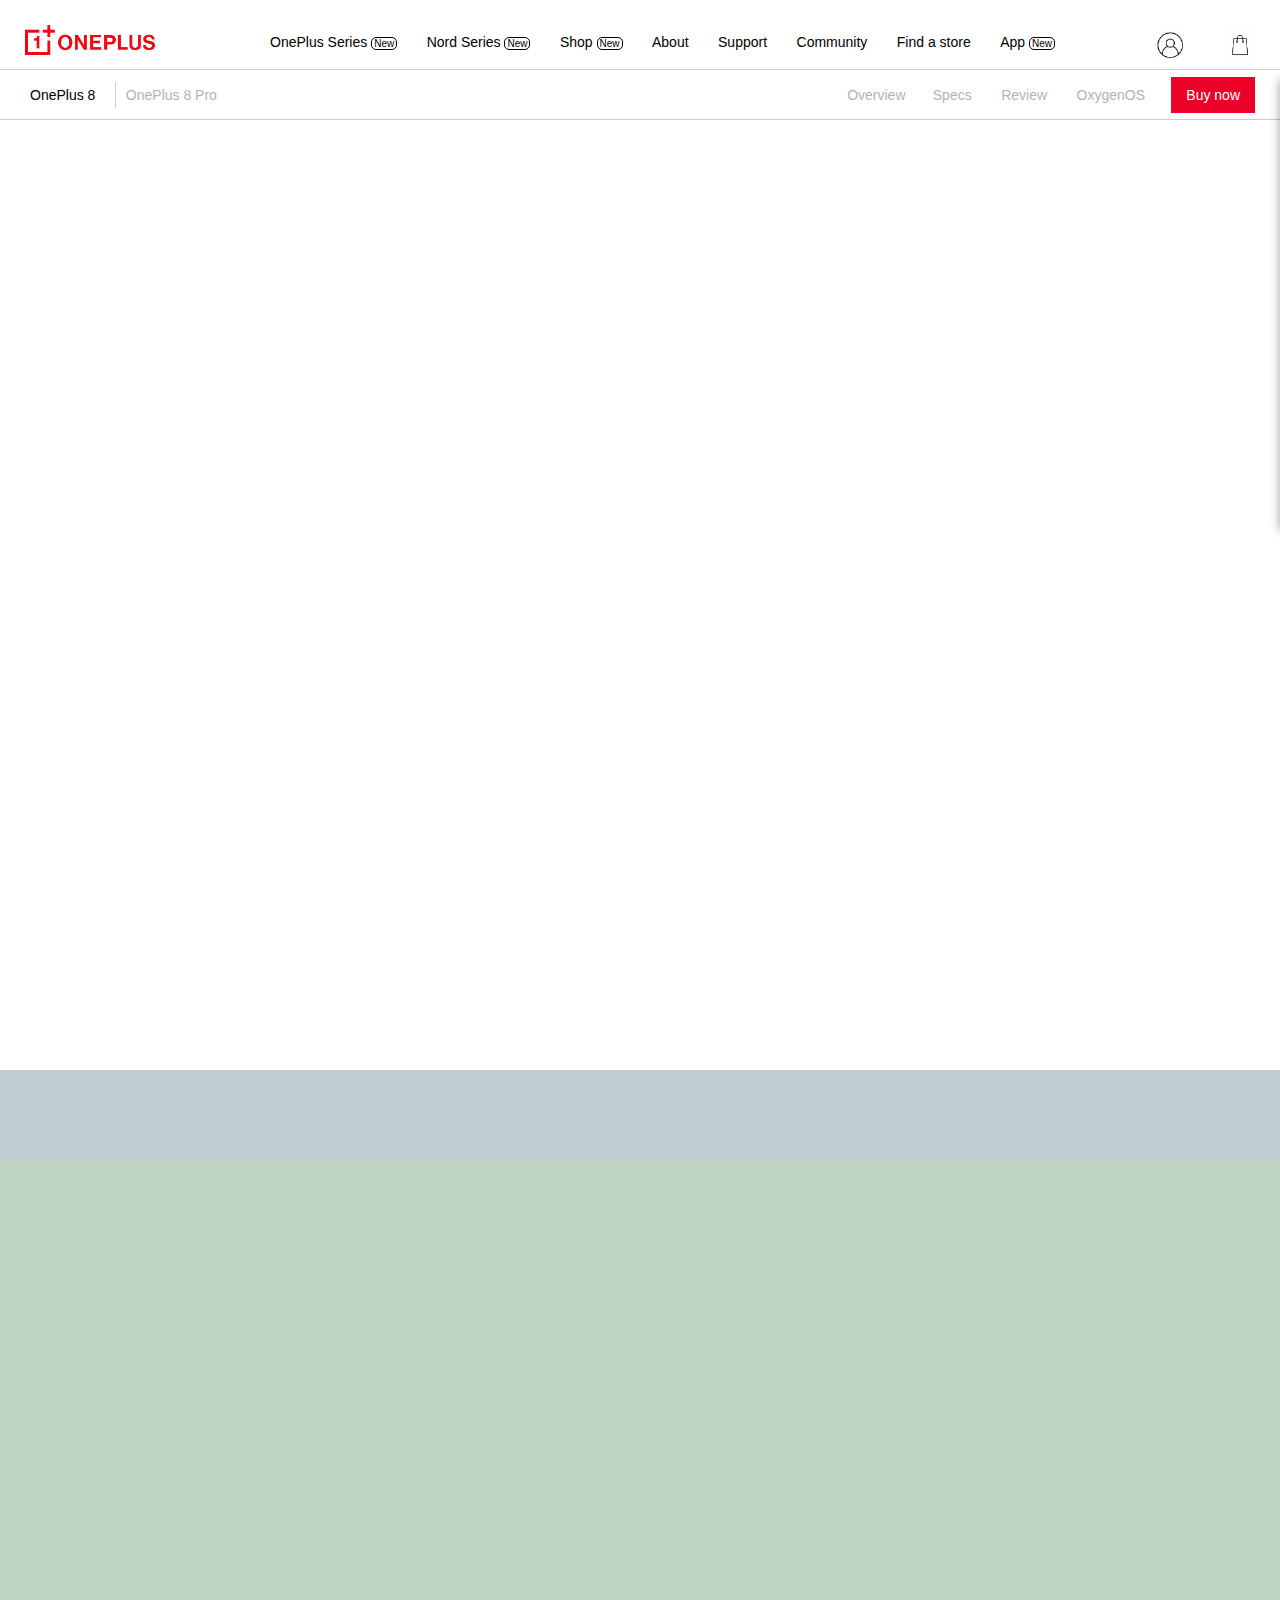
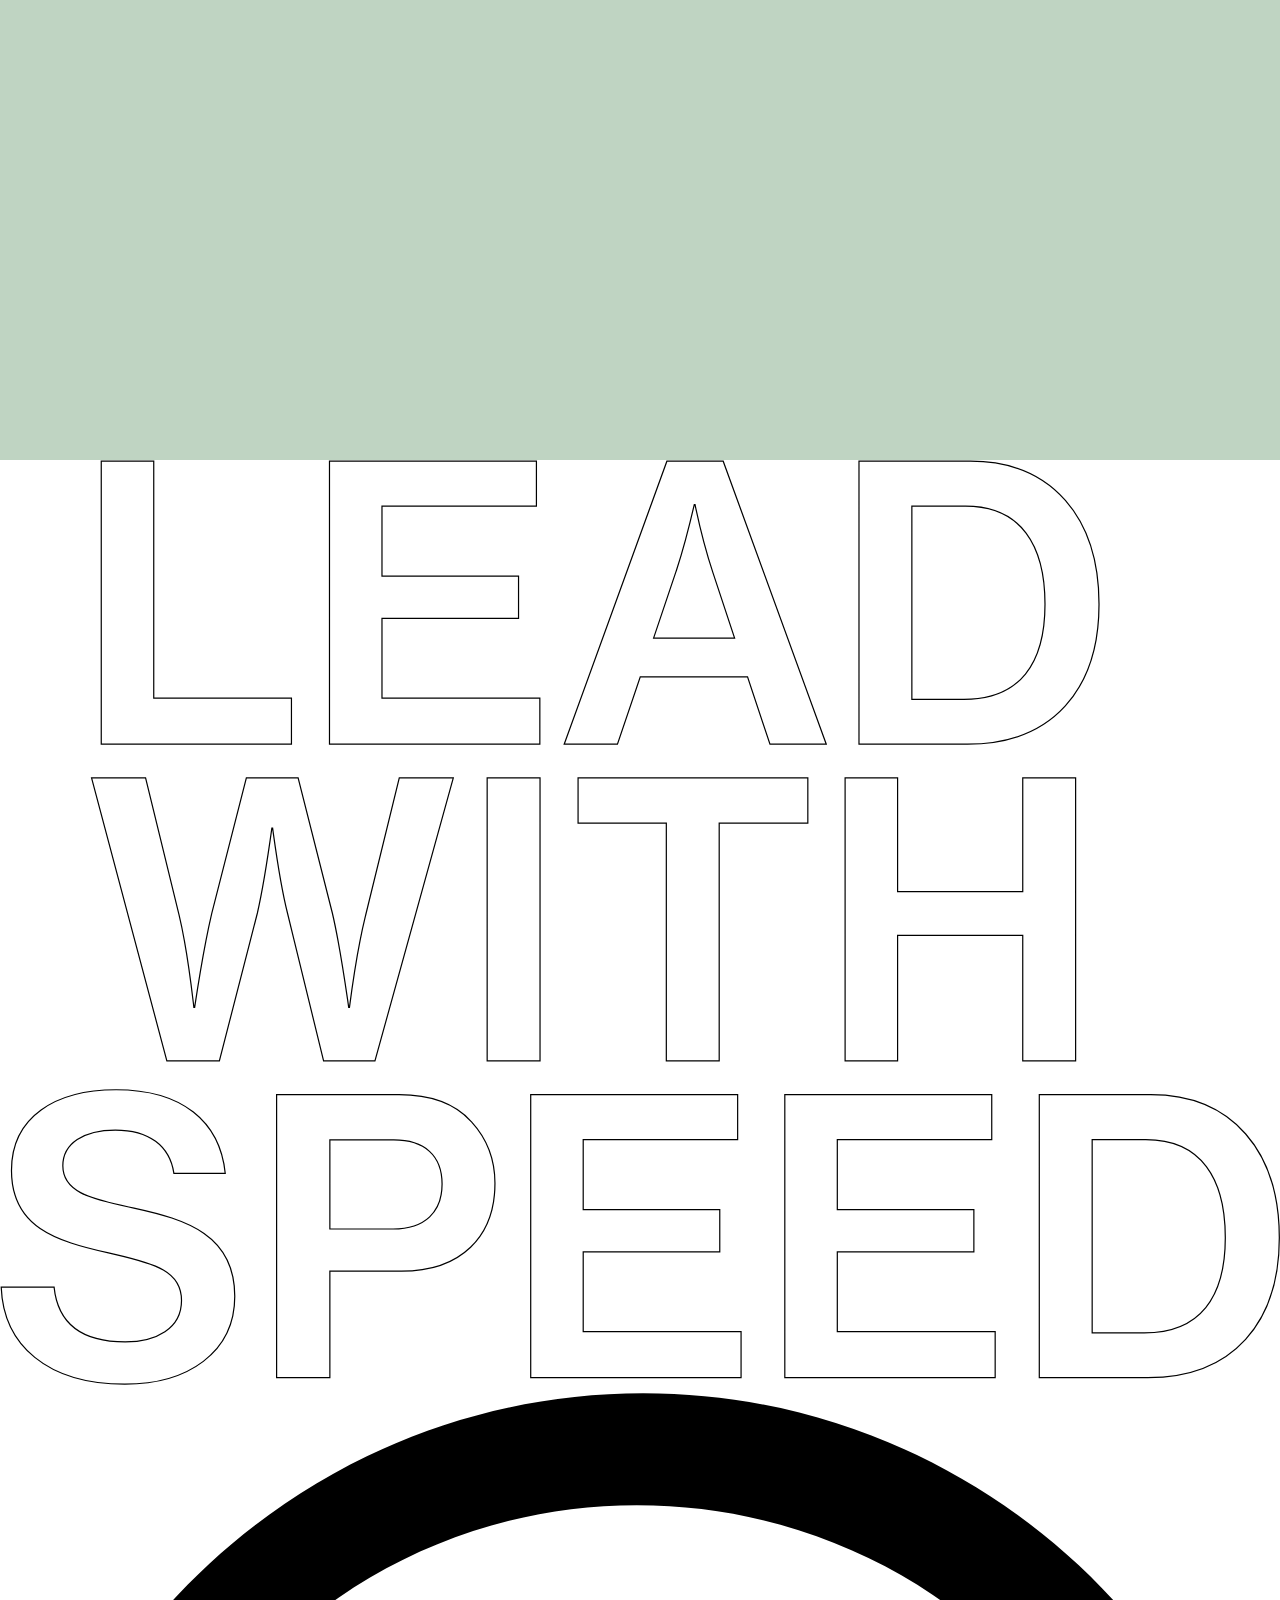
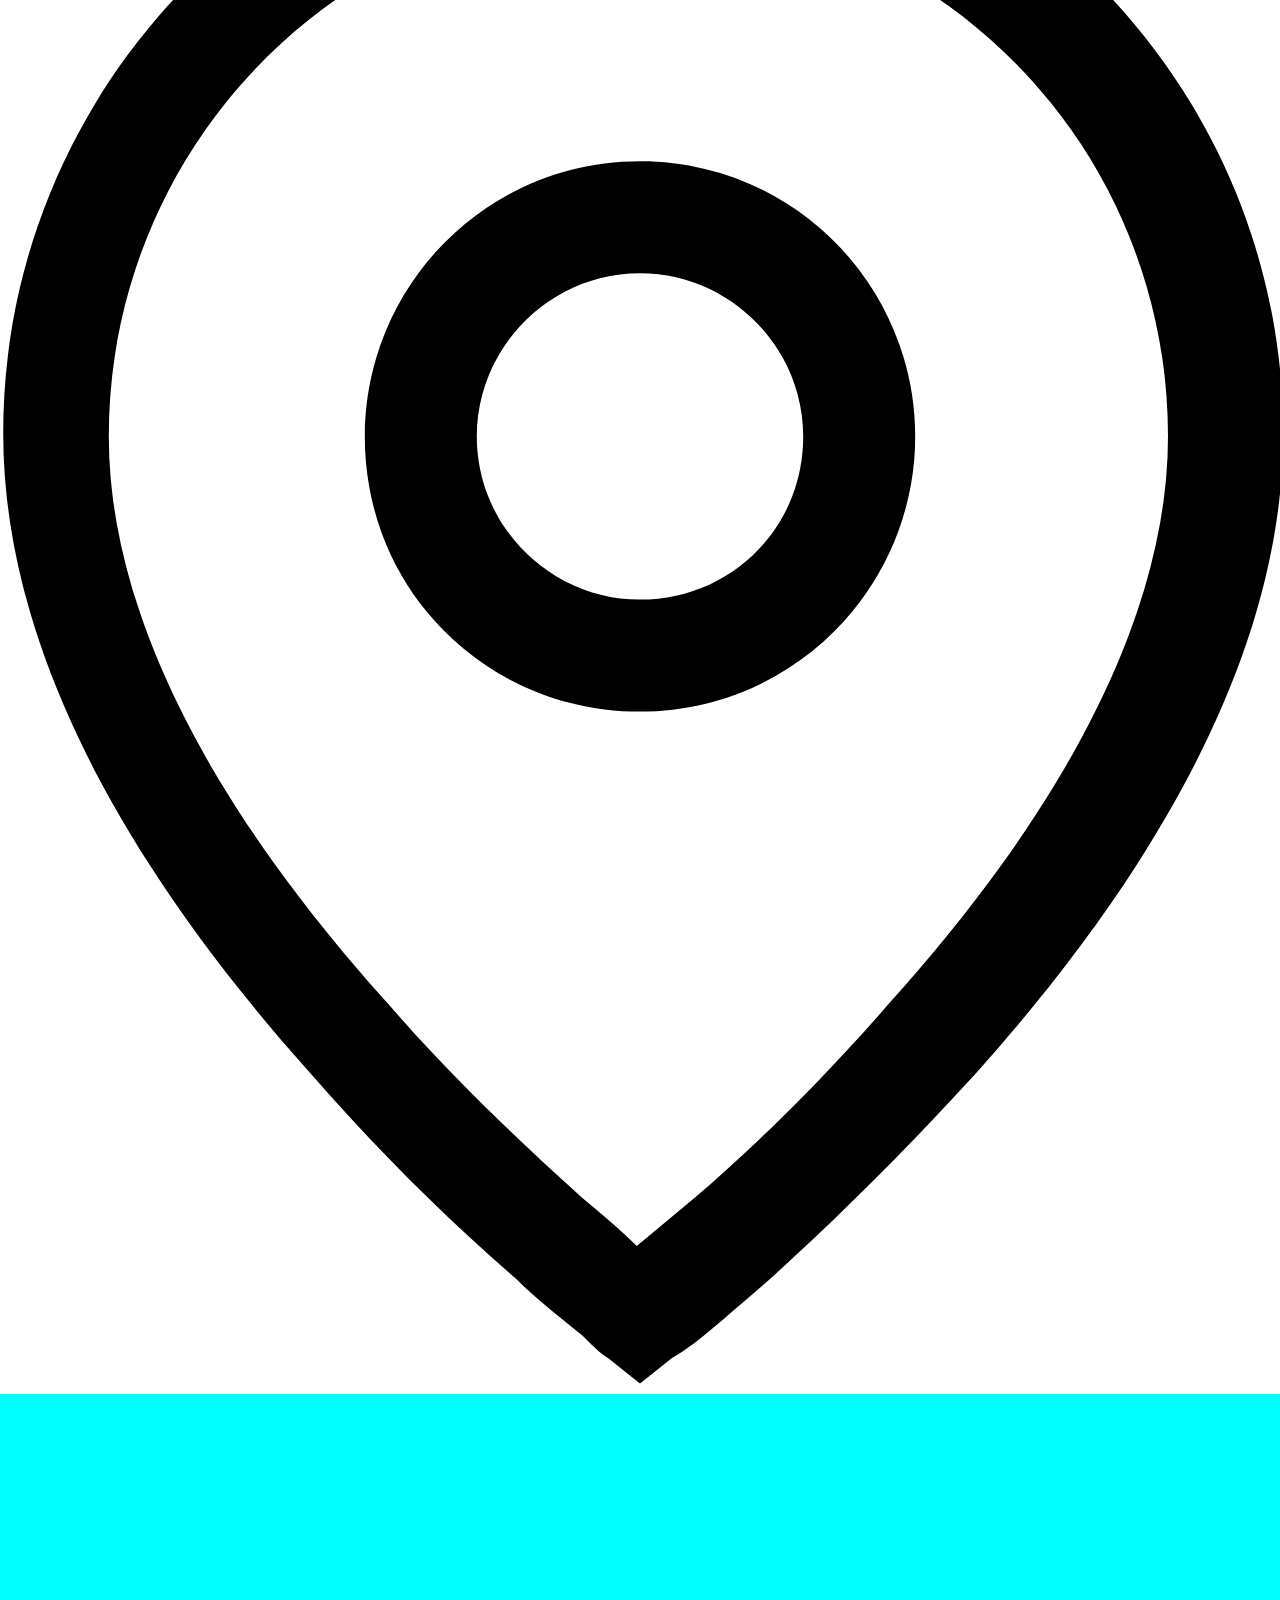
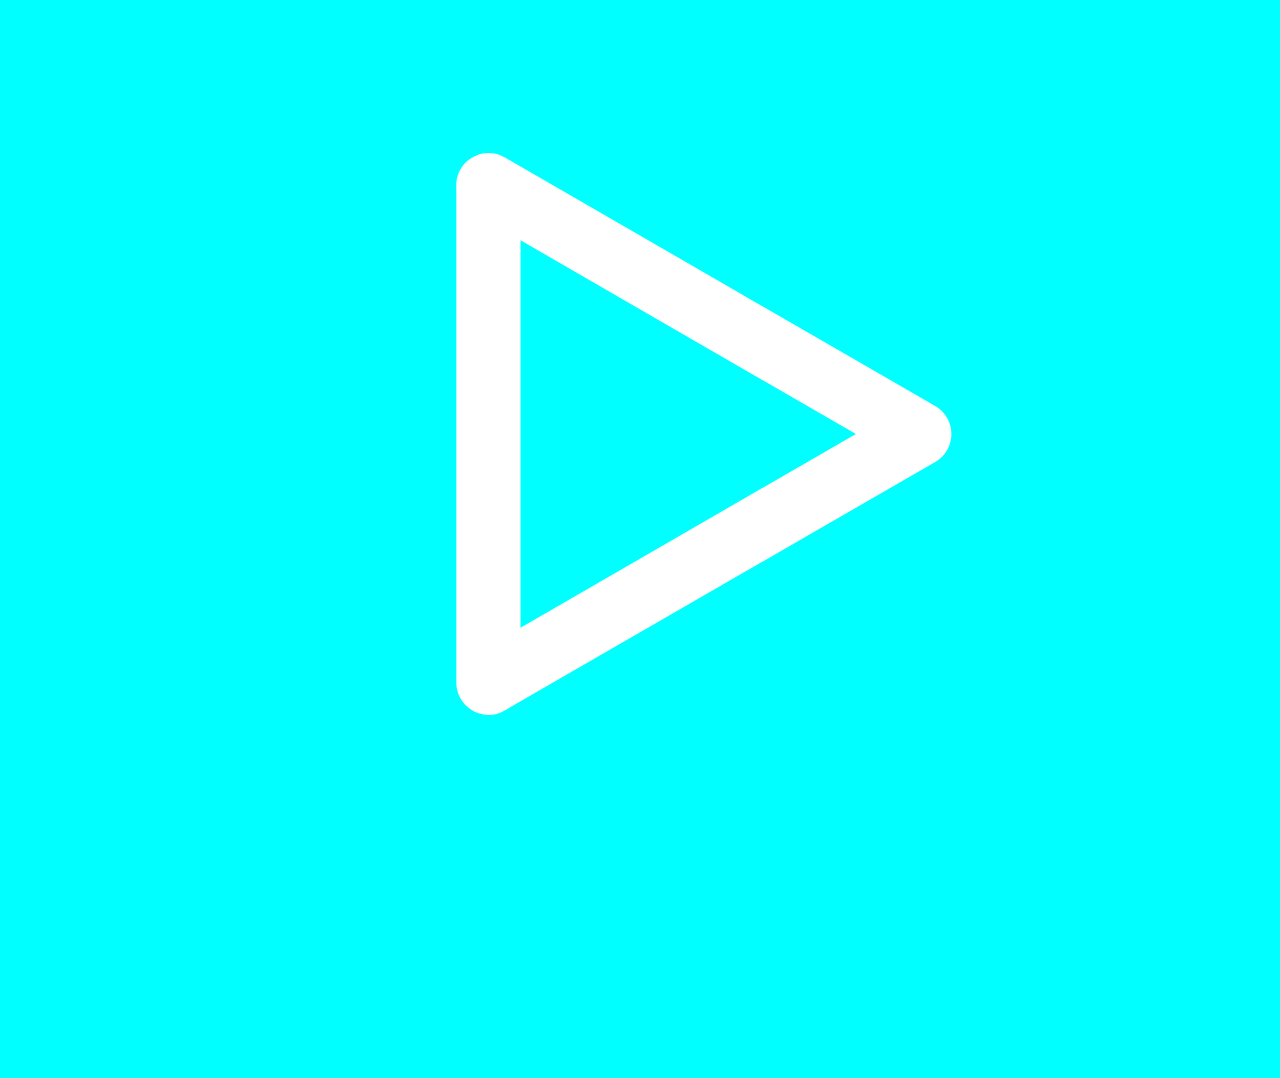
==== index.html @ 80dc0138 "Finished Navigation One" ====
<!DOCTYPE html>
<html lang="en">
<head>
    <meta charset="UTF-8">
    <meta http-equiv="X-UA-Compatible" content="IE=edge">
    <meta name="viewport" content="width=device-width, initial-scale=1.0">
    <link rel="stylesheet" href="./style.css"/>
    <title>Animate Landing Page</title>
</head>
<body onload="handleOnLoad()">
    <div class="wrapper">
        <!--Start navigation one-->
        <nav class="nav-one">
            <div class="nav-one_wrapper">
                <div class = "nav-one_hamburger" onclick="openResponsiveMenu()"> 
                    <img class = "nav-one_img--hamburger" src="./images/hamburger.png"/>
                </div>
                <a class="nav-one_logo">
                    <img class="nav-one_img--logo" src="./images/logo.png"/>
                </a>
                <div class="nav-one_menu">
                    <p class="nav-one_close--responsive" onclick="closeResponsiveMenu()">X</p>
                    <ul>                        
                        <li>
                            <a class="nav-one_a" href="#" 
                            onmouseover="showMenu(navOneMenuOneSeries, '0px')" 
                            onmouseout="hideMenu(navOneMenuOneSeries, '-100%')">
                                OnePlus Series <span class="nav-one_span"> New </span>
                            </a>
                        </li>
                        <li>
                            <a class="nav-one_a" href="#" 
                            onmouseover="showMenu(navOneMenuNordSeries, '0px')" 
                            onmouseout="hideMenu(navOneMenuNordSeries, '-100%')">
                                Nord Series <span class="nav-one_span">New</span>
                            </a>
                        </li>
                        <li>
                            <a class="nav-one_a" href="#" 
                            onmouseover="showMenu(navOneMenuShop, '0px')" 
                            onmouseout="hideMenu(navOneMenuShop, '-100%')">
                                Shop <span class="nav-one_span"> New</span>
                            </a>
                        </li>                
                        <li><a class="nav-one_a" href="#">About</a></li>
                        <li><a class="nav-one_a" href="#">Support</a></li>
                        <li><a class="nav-one_a" href="#">Community</a></li>                
                        <li><a class="nav-one_a" href="#">Find a store</a></li>
                        <li><a class="nav-one_a" href="#">App <span class="nav-one_span"> New</span></a></li>                
                    </ul>
                    <div class="nav-one_avatar--responsive">
                        <img src="./images/avatar.jpg" alt="" class="nav-one_img--avatar-responsive">
                        <div class="">
                            <a class="nav-one_a nav-one_a--avatar-sign">SignIn</a>
                            <a class="nav-one_a nav-one_a--avatar-sign nav-one_a--avatar-sign-right">SignUp</a>
                        </div>
                    </div>
                </div>
                    <div class="nav-one_images">
                        <a href="#" class= "nav-one_img" 
                        onmouseover="showMenu(navOneMenuAvatar, '0px')" 
                        onmouseout="hideMenu(navOneMenuAvatar, '-350px')"
                        >
                            <img class="nav-one_img--avatar" src="images/avatar.jpg"/>
                        </a>
                        <a href="#" class= "nav-one_img nav-one_bag--pc" 
                        onmouseover="showMenu(navOneMenuBag, '0px')" 
                        onmouseout="hideMenu(navOneMenuBag, '-450px')">
                            <img class="nav-one_img--bag" src="images/bag.png"/>
                        </a>
                        <div class="nav-one_img nav-one_bag--mo" onclick="showMenu(navOneMenuBag, '0px')">
                            <img class="nav-one_img--bag" src="images/bag.png"/>
                        </div>
                    </div>
            </div>
                <!--Start OnePlusSeries Menu-->
            <div class="nav-one_menu--layer nav-one_menu--one-series "
            onmouseover="showMenu(navOneMenuOneSeries, '0px')" 
            onmouseout="hideMenu(navOneMenuOneSeries, '-100%')"
            >
                <div class="nav-one_close--menu"><h1>__</h1></div>
                <div class="nav-one_menu--flex ">                    
                    <div class="nav-one_item--menu">
                        <img src="./images/shop/green.jpg" alt="" class="nav-one_img--menu"/>
                        <p>OnePlus 9 Pro</p>
                    </div>
                    <div class="nav-one_item--menu">
                        <img src="./images/shop/light-blue1.jpg" alt="" class="nav-one_img--menu"/>
                        <p>OnePlus 9</p>
                    </div>
                    <div class="nav-one_item--menu">
                        <img src="./images/shop/orange.jpg" alt="" class="nav-one_img--menu"/>
                        <p>OnePlus 8T</p>
                    </div>
                    <div class="nav-one_item--menu">
                        <img src="./images/shop/green.jpg" alt="" class="nav-one_img--menu"/>
                        <p>OnePlus 8 Pro</p>
                    </div>
                    <div class="nav-one_item--menu">
                        <img src="./images/shop/light-blue1.jpg" alt="" class="nav-one_img--menu"/>
                        <p>OnePlus 8</p>
                    </div>
                    <div class="nav-one_item--menu">
                        <img src="./images/shop/orange.jpg" alt="" class="nav-one_img--menu"/>
                        <p>OnePlus 7T</p>
                    </div>
                </div>                                  
            </div>
                <!--End OnePlusSeries Menu-->
                <!--Start NordSeries Menu-->
            <div class="nav-one_menu--layer nav-one_menu--nord-series"
            onmouseover="showMenu(navOneMenuNordSeries, '0px')" 
            onmouseout="hideMenu(navOneMenuNordSeries, '-100%')"
            >
                <div class="nav-one_menu--flex nav-one_menu--flex-center">
                    <div class="nav-one_item--menu">
                        <img src="./images/shop/green.jpg" alt="" class="nav-one_img--menu"/>
                        <p>N10GT</p>
                    </div>
                    <div class="nav-one_item--menu">
                        <img src="./images/shop/orange.jpg" alt="" class="nav-one_img--menu"/>
                        <p>N 100</p>
                    </div>
                </div>
            </div>
            <!--End NordSeries menu-->
            <!--Start Shop Menu-->
            <div class="nav-one_menu--layer nav-one_menu--shop"
                onmouseover="showMenu(navOneMenuShop, '0px')" 
                onmouseout="hideMenu(navOneMenuShop, '-100%')"
            >
                <div class="nav-one_menu--flex ">
                    <div class="nav-one_item--menu">
                        <img src="./images/shop/green.jpg" alt="" class="nav-one_img--menu"/>
                        <p>Phone</p>
                    </div>
                    <div class="nav-one_item--menu">
                        <img src="./images/shop/cases.jpg" alt="" class="nav-one_img--menu"/>
                        <p>Cases and protection</p>
                    </div>
                    <div class="nav-one_item--menu">
                        <img src="./images/shop/powers.jpg" alt="" class="nav-one_img--menu"/>
                        <p>Power and Cables</p>
                    </div>
                    <div class="nav-one_item--menu">
                        <img src="./images/shop/audio.jpg" alt="" class="nav-one_img--menu"/>
                        <p>Audio</p>
                    </div>
                    <div class="nav-one_item--menu">
                        <img src="./images/shop/bundle.jpg" alt="" class="nav-one_img--menu"/>
                        <p>Bundle</p>
                    </div>
                    <div class="nav-one_item--menu">
                        <img src="./images/shop/gear.jpg" alt="" class="nav-one_img--menu"/>
                        <p>Gear</p>
                    </div>
                    <div class="nav-one_item--menu">
                        <img src="./images/shop/gear.jpg" alt="" class="nav-one_img--menu"/>
                        <p>Gear</p>
                    </div>
                </div>
            </div>
            <!--End Shop Menu-->
            <!--Start Avatar Menu-->
            <div class="nav-one_menu--avatar" 
                onmouseover="showMenu(navOneMenuAvatar, '0px')" 
                onmouseout="hideMenu(navOneMenuAvatar, '-350px')">
                <ul class="nav-one_ul--avatar">
                    <li> <a href="#" class="nav-one_a nav-one_a--avatar">Orders</a></li> 
                    <li> <a href="#" class="nav-one_a nav-one_a--avatar">Account</a></li> 
                    <li> <a href="#" class="nav-one_a nav-one_a--avatar">Refer a friend</a></li> 
                    <li> 
                        <a href="#" class="nav-one_a nav-one_a--avatar">
                            OnePlus Club
                            <span class="nav-one_span--avatar"> New</span>
                        </a>
                    </li> 
                </ul>
                <ul class="nav-one_ul--avatar-sign">
                    <a class="nav-one_a nav-one_a--avatar-sign">SignIn</a>
                    <a class="nav-one_a nav-one_a--avatar-sign nav-one_a--avatar-sign-right">SignUp</a>
                </ul>
            </div> 
            <!--End Avatar Menu-->
            <!--Start Shopping Cart-->
            <div class="nav-one_menu--bag"
                onmouseover="showMenu(navOneMenuBag, '0px')" 
                onmouseout="hideMenu(navOneMenuBag, '-450px')"
            >
                <div class="nav-one_menu-header--bag">
                    <div class="nav-one_menu-title--bag">
                        <h3>Your Cart</h3>
                        <h1 class="nav-one_menu-close--bag" onclick="hideMenu(navOneMenuBag, '-450px')">x</h1>
                    </div>
                    <p class="nav-one_menu-subtitle--bag">You are 100$ away from free shipping. </p>
                </div>
                <div class="nav-one_menu-cart--bag">
                    <div class="nav-one_menu-filter--bag">
                        <p class="nav-one_menu-message--bag">Your shopping cart is empty now, bat it doesn't have to be.</p>
                    </div>
                </div>
                <div class="nav-one_menu-buttons--bag">
                    <button class="nav-one_menu-button--bag">OnePlus Series</button> 
                    <button class="nav-one_menu-button--bag"> Nord Series</button>
                    <button class="nav-one_menu-button--bag">Shop</button>
                </div>
                <div class="nav-one_menu-button--shop">
                    <button class="nav-one_menu-button--bag nav-one_menu-button--bag-shop">Go shopping</button>
                </div>
            </div>
            <!--End Shopping Cart-->
        </nav>
        
        <script type="text/javascript" src="./js/nav-one.js"></script>
        <!--End navigation one-->
        <!--Start navigation two-->
        <nav class="nav-two">
        
            <div class="nav-two_wrapper nav-two_wrapper--first">
                <div class="nav-two_item">
                    <ul>
                        <li ><a class="nav-two_a nav-two_a--left-active" href="#">OnePlus 8 </a></li>
                        <li><a class="nav-two_a nav-two_a--right" href="#">OnePlus 8 Pro</a></li>                
                    </ul>
                </div>
                <div class="nav-two_item nav-two_item--button">
                    <ul>
                        <li><a class="nav-two_a--button" href="#" >Buy now</a></li>                
                    </ul>
                </div>
            </div>
            <div class="nav-two_wrapper nav-two_wrapper--second">
                <div class="nav-two_item nav-two_item--move">
                    <ul>
                        <li><a class="nav-two_a nav-two_a--move" href="#">Overview </a></li>
                        <li><a class="nav-two_a nav-two_a--move nav-two_a--responsive-no" href="#">Display</a></li>                
                        <li><a class="nav-two_a nav-two_a--move nav-two_a--responsive-no" href="#">Performance</a></li>                
                        <li><a class="nav-two_a nav-two_a--move nav-two_a--responsive-no" href="#">Design</a></li>                
                        <li><a class="nav-two_a nav-two_a--move nav-two_a--responsive-no" href="#">Camera</a></li>                
                    </ul>
                </div>
                <div class="nav-two_item nav-two_item--fix">
                    <ul class="nav-two_ul--fix">
                        <li><a class="nav-two_a" href="#">Specs</a></li>                
                        <li><a class="nav-two_a" href="#">Review</a></li>                
                        <li><a class="nav-two_a" href="#">OxygenOS</a></li>                
                    </ul>
                </div>
            </div>
        
        </nav>
        <!--End navigation two-->
        <!--start section one-->
        <div class="section-one flex-two">
            <div class="flex-two_item"></div>
            <div class="flex-two_item"></div>
        </div>
        <!--End section one-->
        <!--start section two-->
        <div class="section-two fixed"></div>
        <!--End section two-->            
        <!--Start section three-->
        <div class="section-three parallax"></div>
        <!--End section three-->
        <!--Start section four-->
        <div class="section-four flex-three">
            <div class="flex-three_item"></div>
            <div class="flex-three_item">
                <div class="flex-two">
                    <div class="flex-two_item"></div>
                    <div class="flex-two_item"></div>
                </div>
            </div>
            <div class="flex-three_item"></div>
        </div>
        <!--End section four-->
        <!--Start section five-->
        <div class="section-five zoom"></div>
        <!--End section five-->
        <!--Start section six-->
        <div class="section-six transparent"></div>
        <!--End section six-->
        <div>
            <svg width="100%" height="100%" viewBox="0 0 1066 771" version="1.1" xmlns="http://www.w3.org/2000/svg"
            xmlns:xlink="http://www.w3.org/1999/xlink">
            <!-- Generator: Sketch 59.1 (86144) - https://sketch.com -->
            <title>Black-LEADWITHSPEED</title>
            <desc>Created with Sketch.</desc>
            <g id="手机专题页" stroke="none" stroke-width="1" fill="none" fill-rule="evenodd">
              <path
                d="M84.3184,236.6992 L242.7184,236.6992 L242.7184,198.3664 L128.0368,198.3664 L128.0368,1 L84.3184,1 L84.3184,236.6992 Z M449.587216,198.3664 L318.115216,198.3664 L318.115216,131.8384 L431.846416,131.8384 L431.846416,96.6736 L318.115216,96.6736 L318.115216,38.3824 L446.736016,38.3824 L446.736016,1 L274.396816,1 L274.396816,236.6992 L449.587216,236.6992 L449.587216,198.3664 Z M544.308832,148.312 L562.683232,93.8224 L563.368153,91.76764 C570.754504,69.307529 578.206432,37.1152 578.206432,37.1152 L578.840032,37.1152 L579.573922,40.6534651 C581.38872,49.1813834 586.471744,71.798464 593.729632,93.8224 L611.787232,148.312 L544.308832,148.312 Z M641.249632,236.6992 L688.136032,236.6992 L602.283232,1 L555.396832,1 L469.860832,236.6992 L514.212832,236.6992 L533.220832,180.6256 L622.558432,180.6256 L641.249632,236.6992 Z M715.379248,236.6992 L805.667248,236.6992 C876.947248,236.6992 915.280048,190.4464 915.280048,120.1168 C915.280048,48.52 876.313648,1 808.201648,1 L715.379248,1 L715.379248,236.6992 Z M759.414448,199.3168 L759.414448,38.3824 L804.083248,38.3824 C850.336048,38.3824 870.294448,71.0128 870.294448,120.1168 C870.294448,169.5376 849.385648,199.3168 802.816048,199.3168 L759.414448,199.3168 Z M138.9664,500.4992 L182.6848,500.4992 L214.3648,377.264 C220.0672,352.2368 226.4032,306.6176 226.4032,306.6176 L227.0368,306.6176 L227.713485,311.562214 C229.457152,324.0416 234.3232,357.24224 239.392,377.264 L269.488,500.4992 L312.256,500.4992 L377.5168,264.8 L332.5312,264.8 L304.6528,378.5312 L304.2168,380.283953 C297.115494,409.279428 291.0304,455.8304 291.0304,455.8304 L290.3968,455.8304 L289.542201,449.871261 C287.483539,435.757572 282.030112,399.78848 276.7744,377.264 L248.2624,264.8 L205.1776,264.8 L176.3488,377.5808 C169.696,405.776 162.0928,455.8304 162.0928,455.8304 L161.4592,455.8304 L161.061157,452.408595 C159.695258,440.915963 154.958464,403.064192 149.104,378.848 L121.2256,264.8 L76.24,264.8 L138.9664,500.4992 Z M405.710416,500.4992 L449.745616,500.4992 L449.745616,264.8 L405.710416,264.8 L405.710416,500.4992 Z M672.771232,302.4992 L672.771232,264.8 L481.424032,264.8 L481.424032,302.4992 L554.921632,302.4992 L554.921632,500.4992 L598.956832,500.4992 L598.956832,302.4992 L672.771232,302.4992 Z M851.761648,500.4992 L895.796848,500.4992 L895.796848,264.8 L851.761648,264.8 L851.761648,359.5232 L747.534448,359.5232 L747.534448,264.8 L703.816048,264.8 L703.816048,500.4992 L747.534448,500.4992 L747.534448,395.9552 L851.761648,395.9552 L851.761648,500.4992 Z M103.96,769.6848 C156.232,769.6848 195.5152,743.3904 195.5152,696.504 C195.5152,645.4992 155.2816,632.5104 111.5632,623.0064 L107.257336,622.101984 C73.3429274,614.921157 52.3216,608.826432 52.3216,587.8416 C52.3216,569.1504 69.7456,558.0624 96.04,558.0624 C123.9184,558.0624 141.3424,571.0512 144.8272,594.1776 L187.5952,594.1776 C183.16,550.776 151.48,524.4816 96.6736,524.4816 C46.3024,524.4816 9.5536,546.9744 9.5536,591.6432 C9.5536,638.8464 46.3024,650.568 90.3376,660.3888 L94.7559716,661.402986 C129.557947,669.430019 151.1632,675.65856 151.1632,699.9888 C151.1632,723.432 129.9376,734.52 104.2768,734.52 C68.1616,734.52 48.2032,719.3136 45.0352,688.9008 L1,688.9008 C2.9008,737.0544 39.3328,769.6848 103.96,769.6848 Z M274.713616,566.2992 L327.936016,566.2992 C353.596816,566.2992 368.169616,579.288 368.169616,603.048 C368.169616,625.8576 354.230416,640.4304 327.302416,640.4304 L274.713616,640.4304 L274.713616,566.2992 Z M334.272016,675.5952 C384.009616,675.5952 412.204816,646.7664 412.204816,602.4144 C412.204816,581.754514 405.090869,564.806253 392.696694,551.263996 L392.246416,550.776 C379.257616,536.52 358.982416,528.6 332.371216,528.6 L230.361616,528.6 L230.361616,764.2992 L274.713616,764.2992 L274.713616,675.5952 L334.272016,675.5952 Z M617.172832,725.9664 L485.700832,725.9664 L485.700832,659.4384 L599.432032,659.4384 L599.432032,624.2736 L485.700832,624.2736 L485.700832,565.9824 L614.321632,565.9824 L614.321632,528.6 L441.982432,528.6 L441.982432,764.2992 L617.172832,764.2992 L617.172832,725.9664 Z M828.793648,725.9664 L697.321648,725.9664 L697.321648,659.4384 L811.052848,659.4384 L811.052848,624.2736 L697.321648,624.2736 L697.321648,565.9824 L825.942448,565.9824 L825.942448,528.6 L653.603248,528.6 L653.603248,764.2992 L828.793648,764.2992 L828.793648,725.9664 Z M865.540864,764.2992 L955.828864,764.2992 C1027.10886,764.2992 1065.44166,718.0464 1065.44166,647.7168 C1065.44166,576.12 1026.47526,528.6 958.363264,528.6 L865.540864,528.6 L865.540864,764.2992 Z M909.576064,726.9168 L909.576064,565.9824 L954.244864,565.9824 C1000.49766,565.9824 1020.45606,598.6128 1020.45606,647.7168 C1020.45606,697.1376 999.547264,726.9168 952.977664,726.9168 L909.576064,726.9168 Z"
                id="LEADWITHSPEED" stroke="#000000" fill-rule="nonzero" class="svg-elem-1"></path>
            </g>
          </svg>    
        </div>
        <div>
            <svg class="m-r" viewBox="0 0 40 50">
                <path
                  d="M21.7 44c2.1-1.8 4.2-3.9 6.1-6.1 5.5-6.1 8.7-12.2 8.7-17.7 0-9.2-7.4-16.6-16.6-16.6S3.4 11.1 3.4 20.2c0 5.5 3.2 11.6 8.7 17.7 1.9 2.2 4 4.2 6.1 6.1.6.5 1.2 1 1.7 1.5l1.8-1.5zm-.7 5l-1 .8-1-.8c-.2-.1-.4-.3-.8-.7-.6-.5-1.4-1.1-2.1-1.8-2.2-1.9-4.4-4.1-6.4-6.4-6-6.7-9.6-13.5-9.6-20 0-11 9-20 20-20s20 9 20 20c0 6.5-3.6 13.3-9.6 20-2.1 2.3-4.2 4.4-6.4 6.4-.8.7-1.5 1.3-2.1 1.8-.5.4-.8.6-1 .7zm7.6-28.8c0 4.7-3.8 8.6-8.6 8.6s-8.6-3.8-8.6-8.6c0-4.7 3.8-8.6 8.6-8.6s8.6 3.9 8.6 8.6zm-3.5 0c0-2.8-2.3-5.1-5.1-5.1s-5.1 2.3-5.1 5.1 2.3 5.1 5.1 5.1 5.1-2.2 5.1-5.1z" />
              </svg>    
        </div>
        <div style="background-color: aqua;"> 
            <svg class="play-btn" viewBox="0 0 60 60">
                <path fill="#FFFFFF" d="M24.4,20.92L40.12,30L24.4,39.08V20.92 M22.91,16.83c-0.79,0-1.52,0.63-1.52,1.52v23.3
 c0,0.88,0.73,1.52,1.52,1.52c0.25,0,0.51-0.06,0.75-0.21l20.18-11.65c1.01-0.58,1.01-2.04,0-2.62L23.67,17.04
 C23.42,16.9,23.16,16.83,22.91,16.83L22.91,16.83z"/>
                <path class="triangle" fill="transparent" d="M24.4,20.92L40.12,30L24.4,39.08V20.92" opacity="1"></path>
              </svg>
        </div>

    </div>

    <script type="text/javascript" src="./js/app.js">   </script>
</body>
</html>
---- style.css ----
/*Main*/
*{
    padding: 0;
    margin: 0;
    box-sizing: border-box;
}
html{
    overflow-x: hidden;
    scroll-behavior: smooth;
}
body{
    font-family:"Roman-55","Helvetica Neue","Helvetica","Arial",sans-serif;
    color: #323232;
    font-size: 1em;
    line-height: 1.2;
    overflow-x: hidden;
    position: relative;
    font-feature-settings: "salt";
    -webkit-font-feature-settings: "salt";
    -moz-font-feature-settings: "salt";
}
li{
    display: inline-block;
}
a{
    text-decoration:none;
    cursor: pointer;
    padding: 5px;
}
/*Main*/
/*Start Navigation One*/
.nav-one{
    border-bottom: 1px solid #ccc;
    height: 70px;
    width: 100%;
}
.nav-one_wrapper{
    display: flex;
    flex-direction: row;
    justify-content:space-between;
    align-items: center;
    flex-wrap: wrap;
    padding: 20px;
    width: 100%;
}
.nav-one_link:hover{
    border-bottom: 2px solid #EF2E4F;
}
.nav-one_hamburger{
    display:none;
}
.nav-one_img--hamburger{
    width: 30px;
}
.nav-one_close--responsive{
    display: none;
}
.nav-one_avatar--responsive{
    display: none;    
}
.nav-one_logo{
    cursor: pointer;
}
.nav-one_img--logo{
    width: 130px;
}
.nav-one_a{
    color: #000000;
    margin-left: 10px;
    padding-left: 10px;
    padding-bottom: 20px;
    font-size: 14px;
    line-height: 2;
}
.nav-one_span{
    border: 1px solid #000;
    border-radius: 5px;
    padding: 0px 2px;
    font-size: 10px;
    -webkit-border-radius: 5px;
    -moz-border-radius: 5px;
    -ms-border-radius: 5px;
    -o-border-radius: 5px;
}
.nav-one_a:hover{
    border-bottom: 2px solid #EF2E4F;
}
.nav-one_images{
    display: flex;
    flex-direction: row;
    align-items: center;
    justify-content:space-between;
    position: relative;
}
.nav-one_img{
    border-bottom: 2px solid transparent;
    cursor: pointer;
    padding-bottom: 5px;
    margin-bottom: -12px;
}
.nav-one_img--avatar{
    width: 30px;
    margin-right: 10px;
}
.nav-one_img:hover{
    border-bottom:2px solid #EF2E4F;
}
.nav-one_bag--mo{
    display: none;
}
.nav-one_img--bag{
    width:30px;
    margin-left: 20px;
}
.nav-one_menu--layer{
    width: 100%;
    position: absolute;
    top: 70px;
    right: -100%;
    background-color:#fff;
    z-index: 20;
    padding: 70px 200px;
}
.nav-one_close--menu{
    display: none;
    text-align: end;
    padding: 0px 20px;
    margin-top: -20px;
}
.nav-one_menu--flex{
    display: flex;
    flex-direction:row;
    justify-content: flex-start;
    align-items: center;
    flex-wrap: wrap;
}
.nav-one_item--menu{
    width: 15%;
    margin: 20px;
    text-align:center;
}
.nav-one_img--menu{
    width: 100%;
    object-fit: cover;
    margin-bottom: 10px;
}
    /*Start OnePlus Menu*/
.nav-one_menu--one-series{
    height: 100vh;
}
    /*End OnePlus Menu*/
    /*Start Nord menu*/
.nav-one_menu--nord-series{
    height: 50vh;
}
.nav-one_menu--flex-center{
    justify-content: center;
}
    /*End Nord Menu*/
    /*Start Shop Menu*/
.nav-one_menu--shop{
    height: 100vh;
}
    /*End Shop Menu*/
    /*Start Avatar Menu*/
.nav-one_menu--avatar{
    width: 350px;
    height: 50vh;
    padding: 30px 20px 30px 10px;
    position: absolute;
    top: 70px;
    right: -350px;
    background-color:#fff;
    z-index: 20;
    box-shadow: 0 10px 10px rgba(0, 0, 0, 0.2);
    transition-delay: 0.2s;
}
.nav-one_ul--avatar{
    display: flex;
    flex-direction: column;
    justify-content:space-between;
}
.nav-one_a--avatar{
    border-bottom: 1px solid #ccc;
    color: #ccc;
    padding: 12px;
    display: block;
}
.nav-one_span--avatar{
    color: #EB0028;
    border: 1px solid #EB0028;
    padding: 1px 5px;
    font-size: 12px;
    border-radius: 5px;
    margin-left: 10px;
    -webkit-border-radius: 5px;
    -moz-border-radius: 5px;
    -ms-border-radius: 5px;
    -o-border-radius: 5px;
}
.nav-one_a--avatar:hover{
    color: #000000;
}
.nav-one_ul--avatar-sign{
    border-bottom: 1px solid #ccc;
    padding: 17px 10px;
    text-align: right;
}
.nav-one_a--avatar-sign{
    color:#13b6ec;
    padding: 0px 10px;
}
.nav-one_a--avatar-sign-right{
    border-left: 1px solid #13b6ec;

}
    /*End Avatar Menu*/
    /*Start Shopping Cart -Bag*/
.nav-one_menu--bag{
    width: 450px;
    height: 50vh;
    position: absolute;
    top: 70px;
    right: -450px;
    background-color: #fff;
    z-index: 20;
    padding: 10px;
    box-shadow: 0 10px 10px rgba(0, 0, 0, 0.2);
}
.nav-one_menu-title--bag{
    display: none;
}
.nav-one_menu-subtitle--bag{
    padding: 20px;
}
.nav-one_menu-cart--bag{
    height: 55%;
    border-top: 4px solid rgba(204, 204, 204, 0.5);
    background-image: url(./images/bag.png);
    background-size: 100px;
    background-repeat: no-repeat;
    background-position: center;
}
.nav-one_menu-filter--bag{
    width: 100%;
    height: 100%;
    background-color: rgba(255, 255, 255, 0.9);
    padding: 20px;
}
.nav-one_menu-message--bag{
    margin:  auto;
    text-align: center;
    padding: 20px;
}
.nav-one_menu-buttons--bag{
    display: none;
}
.nav-one_menu-button--bag{
    width: 100%;
    padding: 10px;
    margin: 10px auto;
    background-color: #fff;
    border-color: #ccc;
}
.nav-one_menu-button--shop{
    padding: 30px 20px;
    border-top: 1px solid #ccc;
}
.nav-one_menu-button--bag-shop:hover{
    background-color: #000000;
    color: #fff;
}
    /*Wnd Shopping Cart - Bag*/

/*End Navigation One*/
/*Start Navigation One Responsive*/
@media screen and (max-width:1050px){
    /*Start Navigation One*/
    .nav-one_wrapper{
        padding: 10px;
    }
    .nav-one_hamburger{
        display:block;
    }
    .nav-one_img--logo{
        width: 110px;
    }    
    .nav-one_menu{
        display:none;
    }
    .nav-one_close--menu{
        display: block;
    }
    .nav-one_menu--responsive{
        width: 100%;
        height:100vh;
        background-color: #fff;
        padding: 20px;
        position: absolute;
        top: 0px;
        left: 0px;
        z-index: 20;
    }
    .nav-one_menu--responsive .nav-one_close--responsive{
        display: flex;
    }
    .nav-one_menu--responsive ul{
        display: flex;
        flex-direction: column;
        padding: 20px;
    }
    .nav-one_menu--responsive ul li{
        border-bottom: 1px solid #ccc;
        padding: 10px 0px;
    }
    .nav-one_menu--responsive .nav-one_avatar--responsive{
        display: flex;
        flex-direction: row;
        justify-content:space-between;
        align-items: center;
        padding: 20px 30px;
        border-bottom: 1px solid #ccc;
    }    
    .nav-one_img--avatar-responsive{
        width: 30px;
        height: 30px;
        object-fit: cover;
    }
    .nav-one_menu--layer{
        padding: 20px;
    }
    .nav-one_menu--layer p{
        font-size: 8px;
    }
    /*Start Avatar Menu*/
    .nav-one_img--avatar{
        display:none;
    }
    .nav-one_menu--avatar{
        display:none;
    }
    /*End Navigation One*/
}
@media screen and (max-width:768px){
    /*Start Navigation One*/
    .nav-one{
        height: 50px;
    }    
   .nav-one_menu--avatar{
    display: none;
    }    
            /*Start Shopping Cart - Bag*/
    .nav-one_bag--mo{
        display: block;
    }
    .nav-one_bag--pc{
        display: none;
    }    
   .nav-one_menu--bag{
        width: 100%;
        height: 100vh;
        top: 0px;
    }       
    .nav-one_menu-title--bag{
        display: flex;
        flex-direction: row;
        justify-content:space-between;
        align-items: center;
        padding: 10px;
    }
    .nav-one_menu-close--bag{
        color: #b3b3b3;
    } 
    .nav-one_menu-buttons--bag{
        height: 35%;
        border-top: 1px solid #ccc;
        padding: 10px;
        display: block;
    }
    .nav-one_menu-button--shop{
        display: none;
    }
        /*End Shopping Cart - Bag*/
    /*End Navigation one*/
}

/*END NAVIGATION ONE RESPONSIVE*/

/*Start Navigation Two*/
.nav-two{
    background-color: #fff;
    width: 100%;
}
    /*Sticky Navigation two on scroll*/
.nav-two--sticky{
    position: fixed;
    top: 0px;
    width: 100%;
}
.nav-two_wrapper{
    display:flex;
    flex-direction: row;
    justify-content:space-between;
    align-items:center;
    padding: 10px;
    height: 50px;
    position: relative;
    border-bottom: 1px solid #ccc;
}
.nav-two_wrapper--second{
    justify-content:center;
    position: absolute;
    top: 70px;
    right: 100px;
}
    /*Sticky Navigation inner on scroll*/
.nav-two_wrapper--sticky{
    position: fixed;
    top:0px;
    width: 100%;
    justify-content: flex-end;
}
.nav-two_item--move{
    position: relative;
    right: -335px;/*right -335px to 0px */
}
.nav-two_item--fix{
    background-color: #fff;
    padding-right: 20px;
    z-index: 5;
}
.nav-two_a{
    color: #b3b3b3;
    margin-left: 10px;
    padding-left: 10px;
    font-size: 14px;
    line-height: 2;
}
.nav-two_a--left-active{
    color: #000000;
    cursor: default;
}
.nav-two_a--right{
    border-left: 1px solid #ccc;
}
.nav-two_a:hover{
    color: #000000;
}
.nav-two_a--active{
    color: #000000;
    border-bottom: 2px solid #EF2E4F;
    cursor:default;
}
.nav-two_a--button{
    color:#fff;
    background-color:#EB0028;
    font-size: 14px;
    padding:10px 15px;
    margin:0px 15px;
    position: relative;
    z-index: 5;
    transition-duration: 0.5s;
}
.nav-two_a--button:hover{
    background-color: #B8001F;
}
/*End Navigation Two*/
/*Start Navigation Two responsive*/
@media screen and (max-width:768px){
    /*Start Navigation Two*/
    .nav-two_wrapper--first{
        z-index:10 ;
        background-color: #fff;
    }
    .nav-two_wrapper--second{
        background-color: #fff;
        right: 0;
        top: 50px;
        width: 100%;
        justify-content:space-between;
    }    
    .nav-two_a--responsive-no{
        display: none;
    }
    .nav-two_a--move{
        color: #000000;
        border-bottom: 2px solid #EF2E4F;
        cursor:default;
    }
    .nav-two_item--move{
        right: 0;
        width: 35%;
    }    
    .nav-two_item--fix{
        width: 65%;
    }
    .nav-two_ul--fix{
        width: 100%;
        display: flex;
        justify-content:space-between;
    }
    /*Sticky Navigation optional on scroll*/
    .nav-two--sticky{
        position: fixed;
        top: 0px;
        width: 100%;
    }
    /*End Navigation Two*/
}
/*End Navigation Two Responsive*/

/*Start Section one*/
.section-one{
    margin-top:50px;
    height: 100vh;
}
/*End Section one*/
/*Start Section two*/
.section-two{
    height: 10vh;
    background-color: #bfcdd4;
}
/*End Section two*/
/*Start Section three*/
.section-three{
    height: 100vh;
    background-color: #bfd4c2;
}
/*End Section three*/
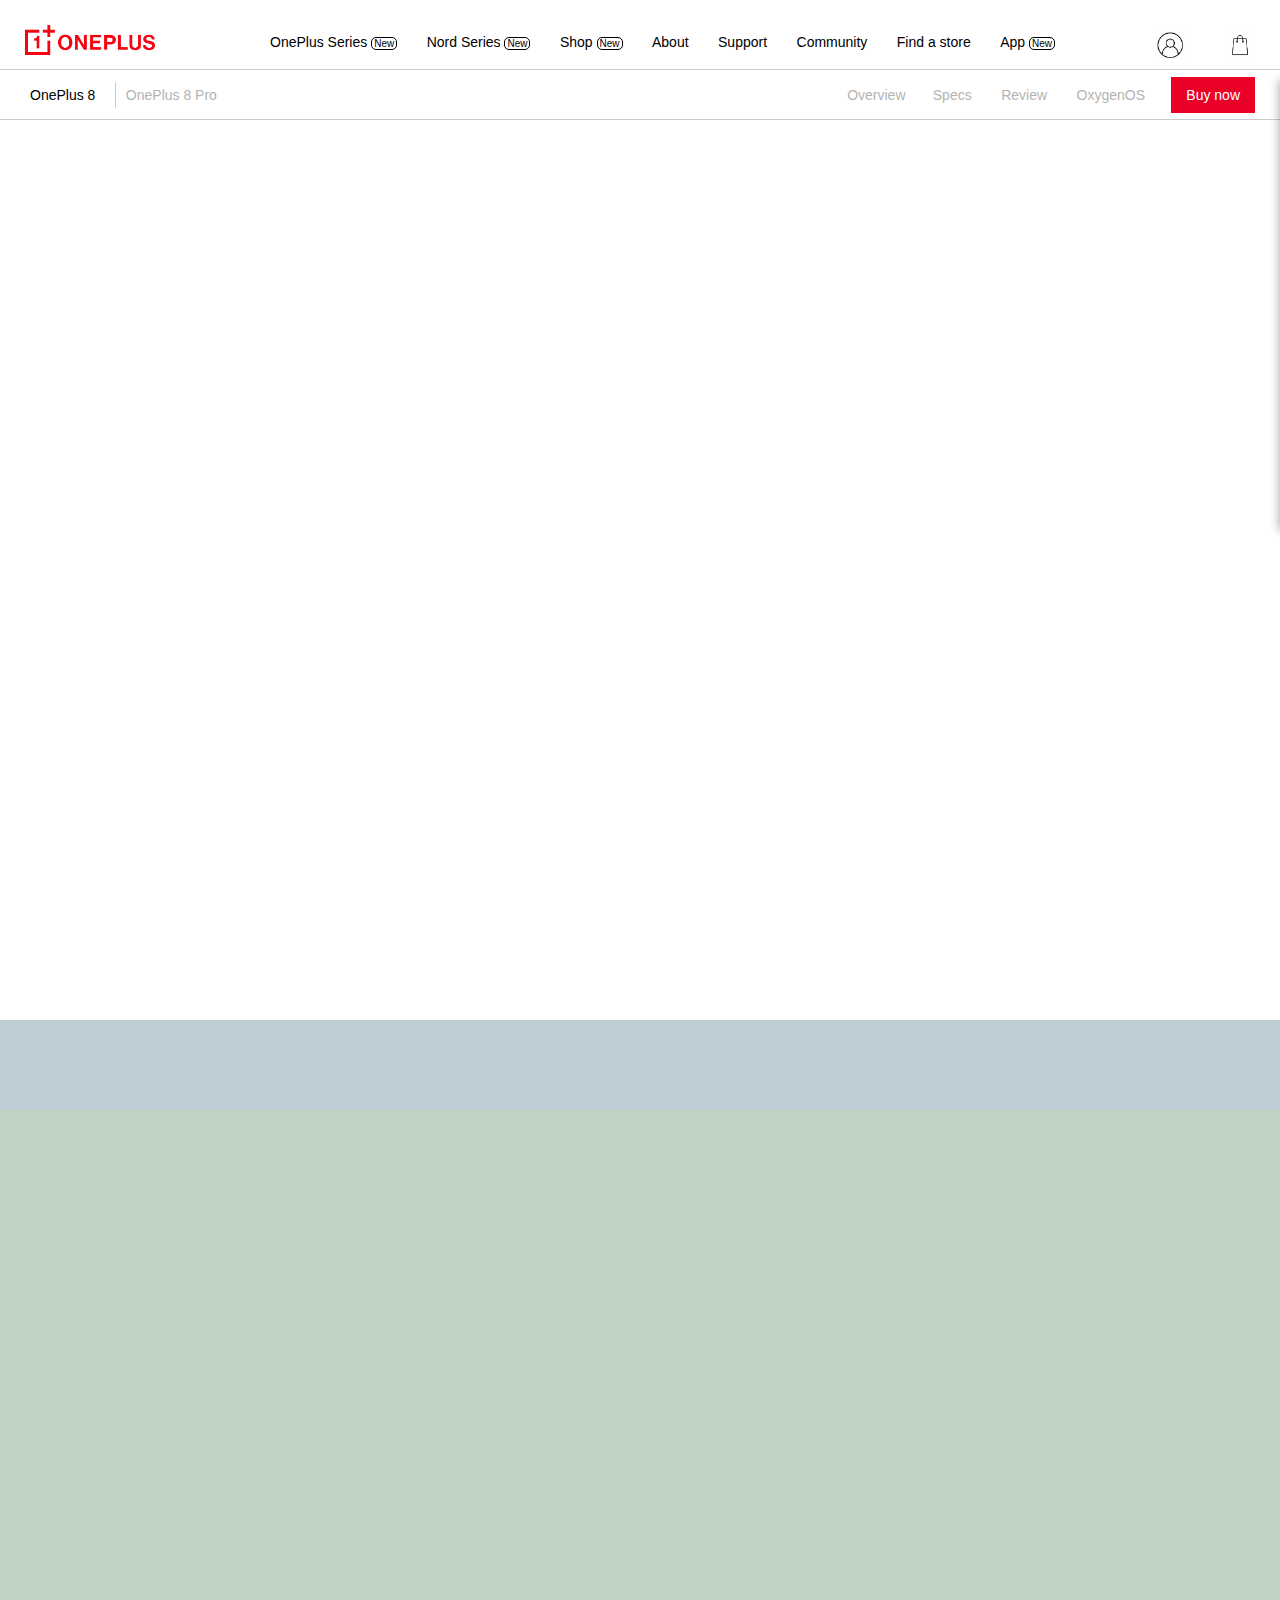
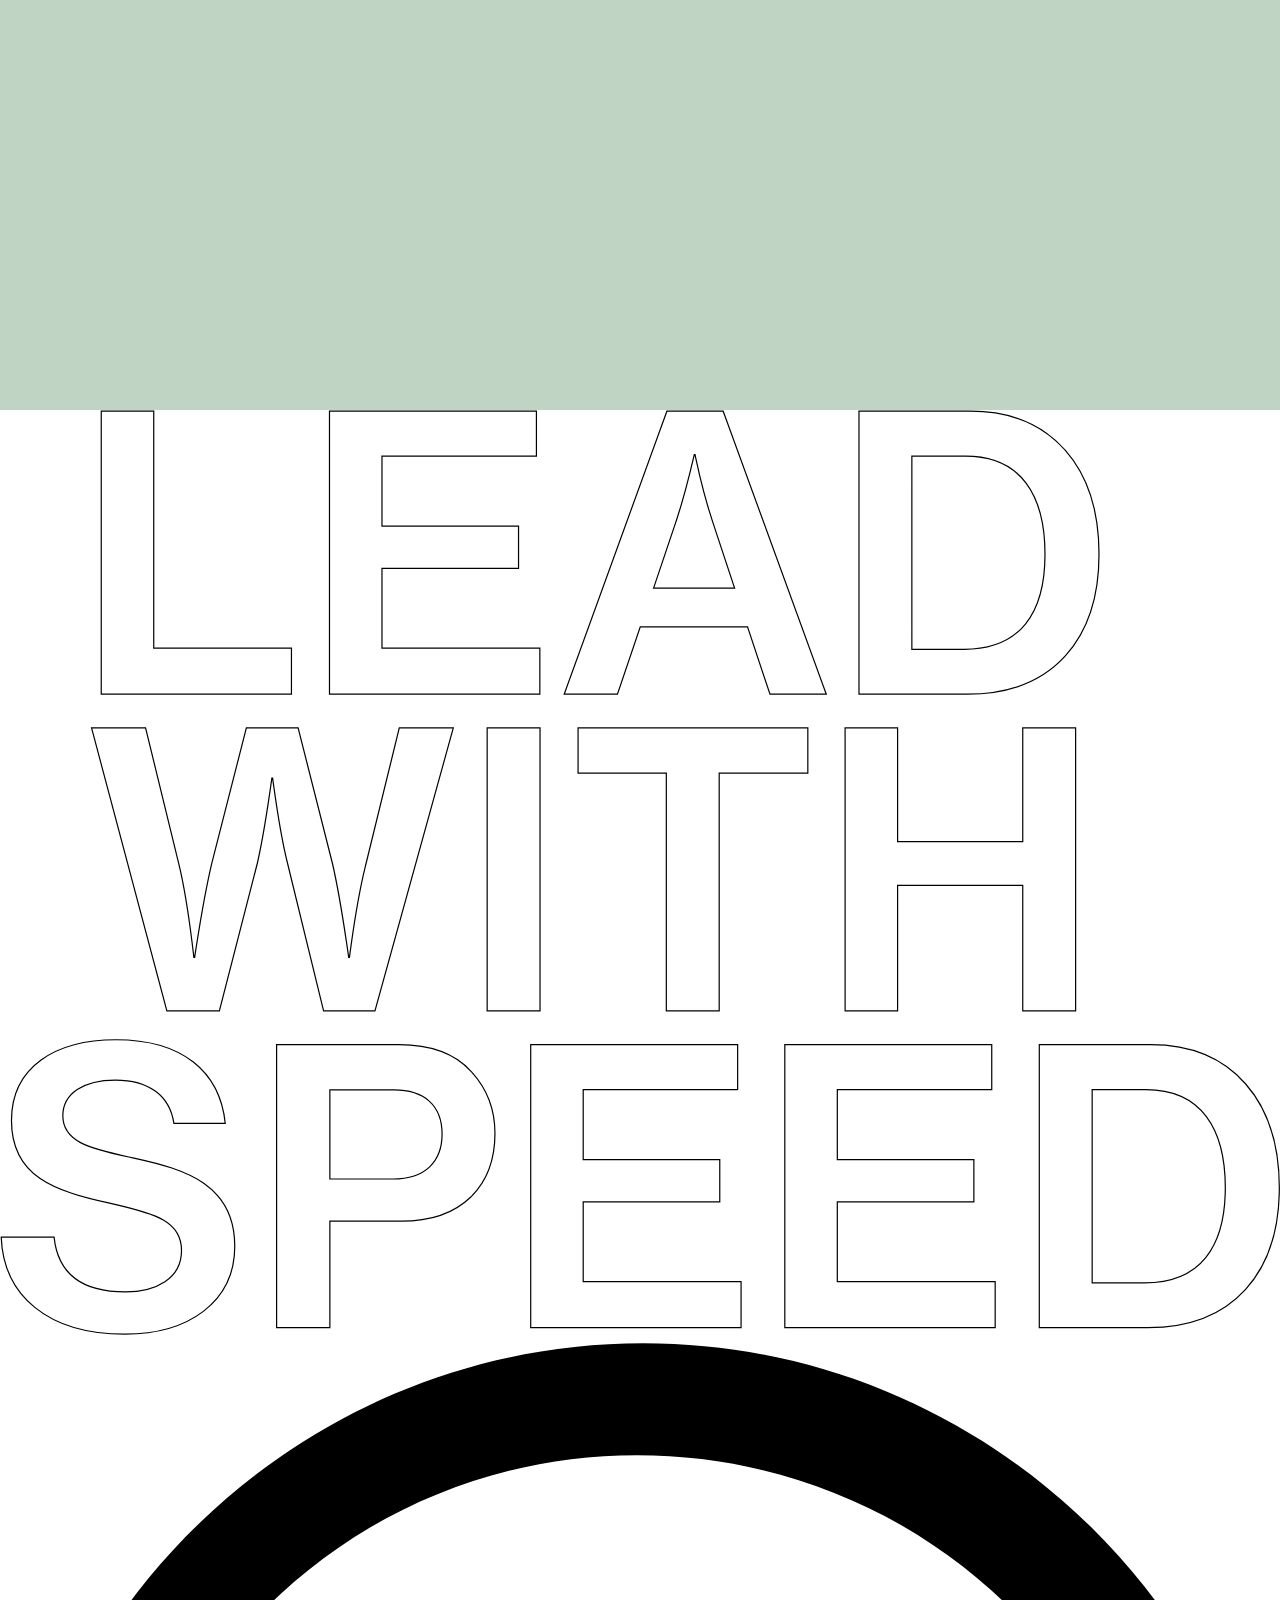
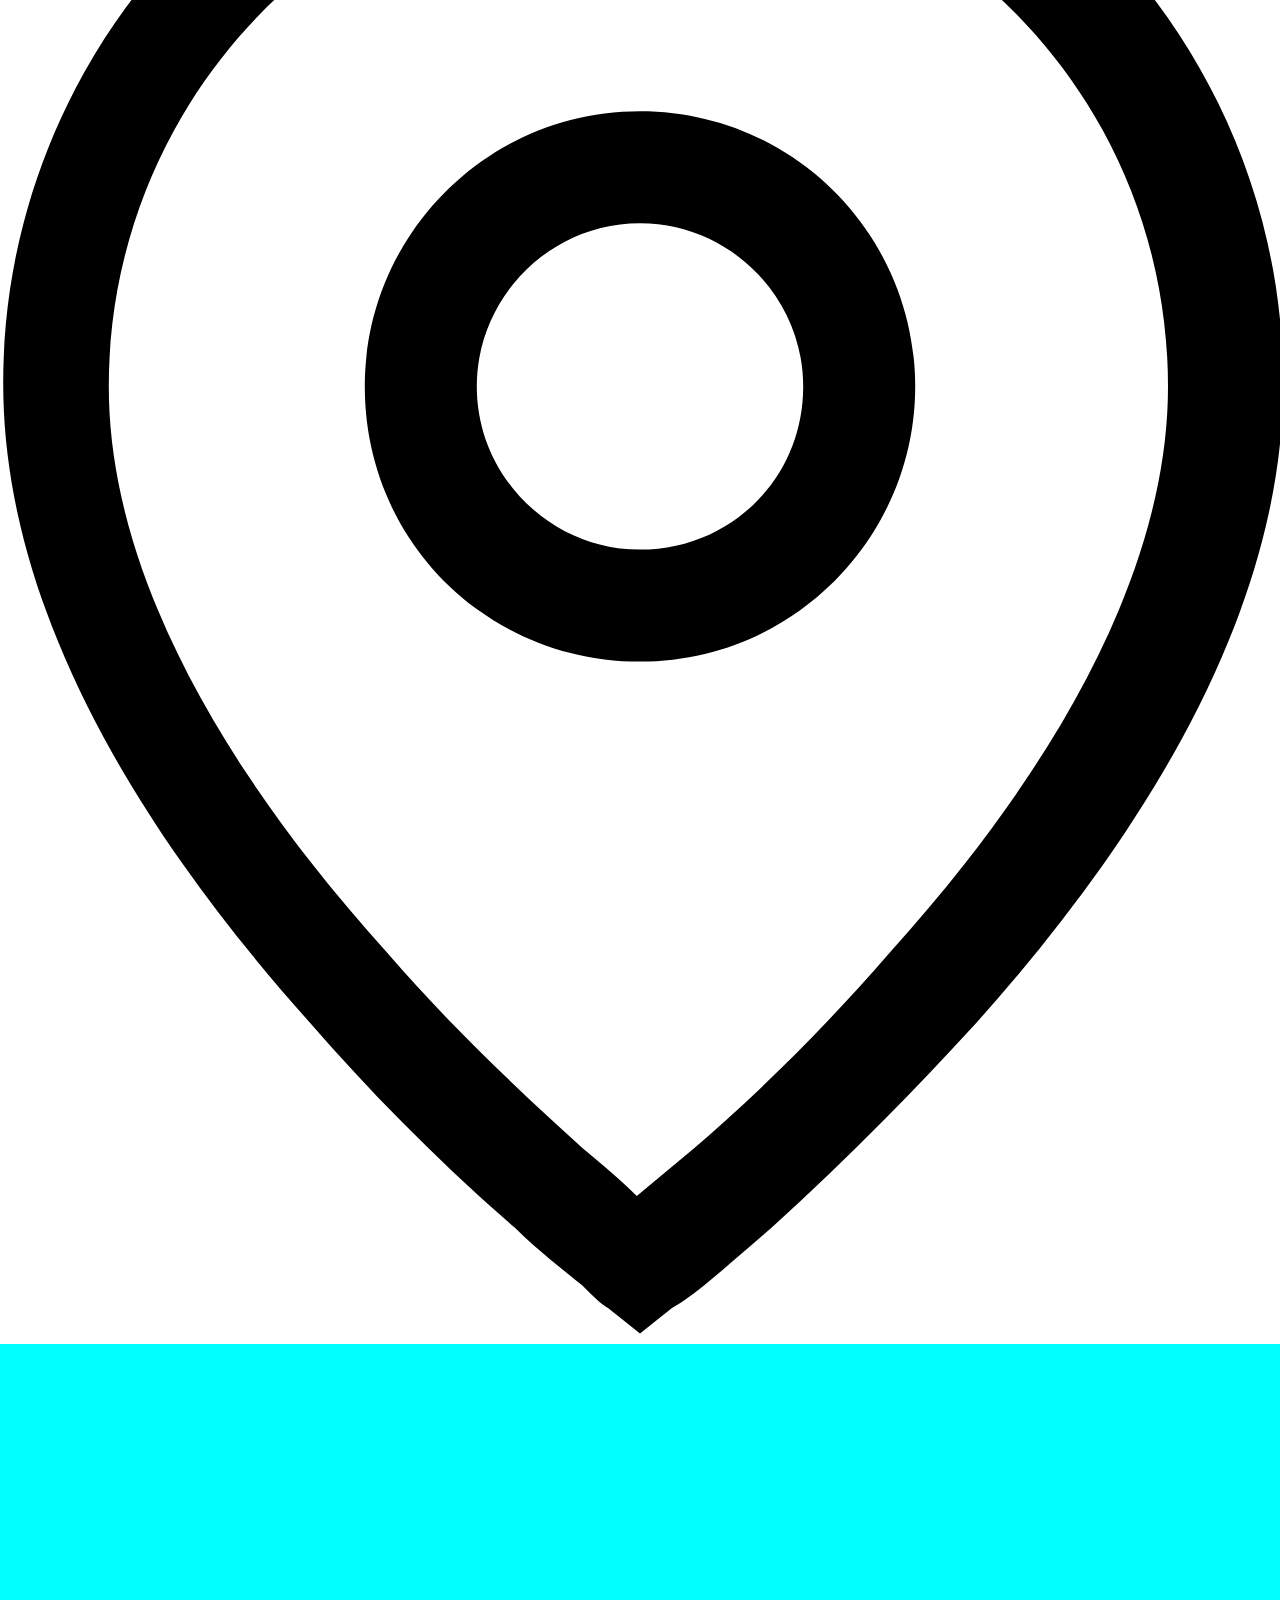
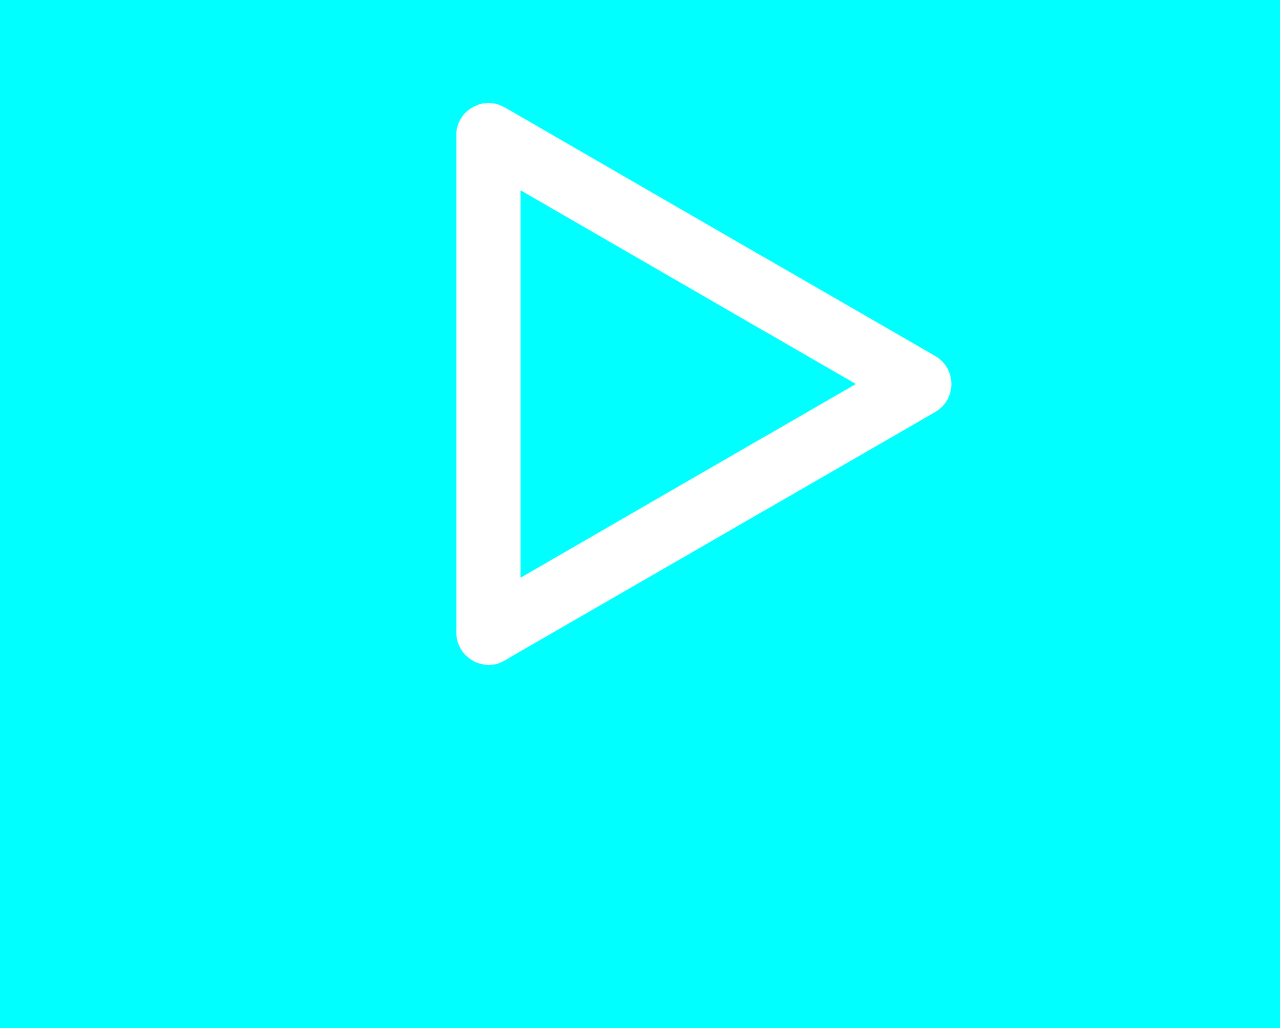
==== commit f33e6112: "Section two finished" ====
--- a/index.html
+++ b/index.html
@@ -252,8 +252,17 @@
         <!--End navigation two-->
         <!--start section one-->
         <div class="section-one flex-two">
-            <div class="flex-two_item"></div>
-            <div class="flex-two_item"></div>
+            <div class="section-one_item">
+                <div class="section-one_text-box">
+                    <h1 class="section-one_title">OnePlus 8</h1>
+                    <h2 class="section-one_subtitle">Lead with Speed</h2>
+                    <br>
+                    <h2 class="section-one_subtitle"><span class="section-one_span-subtitle"> $699 </span> $499</h2>
+                </div>
+            </div>
+            <div class="section-one_item">
+                <img alt="" src="./images/section-one.webp" class="section-one_img"/>
+            </div>
         </div>
         <!--End section one-->
         <!--start section two-->
--- a/style.css
+++ b/style.css
@@ -390,6 +390,7 @@
 .nav-two{
     background-color: #fff;
     width: 100%;
+    z-index: 3;
 }
     /*Sticky Navigation two on scroll*/
 .nav-two--sticky{
@@ -407,11 +408,15 @@
     position: relative;
     border-bottom: 1px solid #ccc;
 }
+.nav-two_wrapper--first{
+    z-index: 5;
+}
 .nav-two_wrapper--second{
     justify-content:center;
     position: absolute;
     top: 70px;
     right: 100px;
+    z-index: 4;
 }
     /*Sticky Navigation inner on scroll*/
 .nav-two_wrapper--sticky{
@@ -510,10 +515,68 @@
 /*End Navigation Two Responsive*/
 
 /*Start Section one*/
+@keyframes move-up {
+    from{margin-top: 0px;
+         opacity: 0;}
+    to{margin-top: -30px;
+        opacity: 1;}
+}
 .section-one{
-    margin-top:50px;
+    width: 100vw;
     height: 100vh;
-}
+    display: flex;
+    flex-direction: row;
+}
+.section-one_item{    
+    width: 50%;
+    height: 100%;
+}
+.section-one_text-box{
+    margin-top:0px;
+    opacity: 0;
+    text-align: center;
+    padding: 40% 0px;
+    animation: move-up 2s ease-in-out forwards;
+    -webkit-animation: move-up 2s ease-in-out forwards;
+}
+.section-one_title{
+    font-size: 45px;
+    font-weight: normal;
+}
+.section-one_subtitle{
+    font-size: 28px;
+    font-weight: normal;
+}
+.section-one_span-subtitle{
+    color: #ccc;
+    text-decoration: line-through;
+}
+.section-one_img{
+    opacity: 0;
+    margin-top: 0px;
+    height: 100%;
+    object-fit: cover;
+    animation: move-up 2s 1s ease-in-out forwards;
+    -webkit-animation: move-up 2s 1s ease-in-out forwards;
+}
+/*Start Responsive Section one*/
+@media screen and (max-width:768px){
+    .section-one{
+        flex-direction: column;
+
+    }
+    .section-one_item{
+        width: 100%;
+    }
+    .section-one_text-box{
+        padding:30px;
+    }
+    .section-one_img{
+        height:80%;
+    }
+}
+/*End Responsive Section onw*/
+
 /*End Section one*/
 /*Start Section two*/
 .section-two{
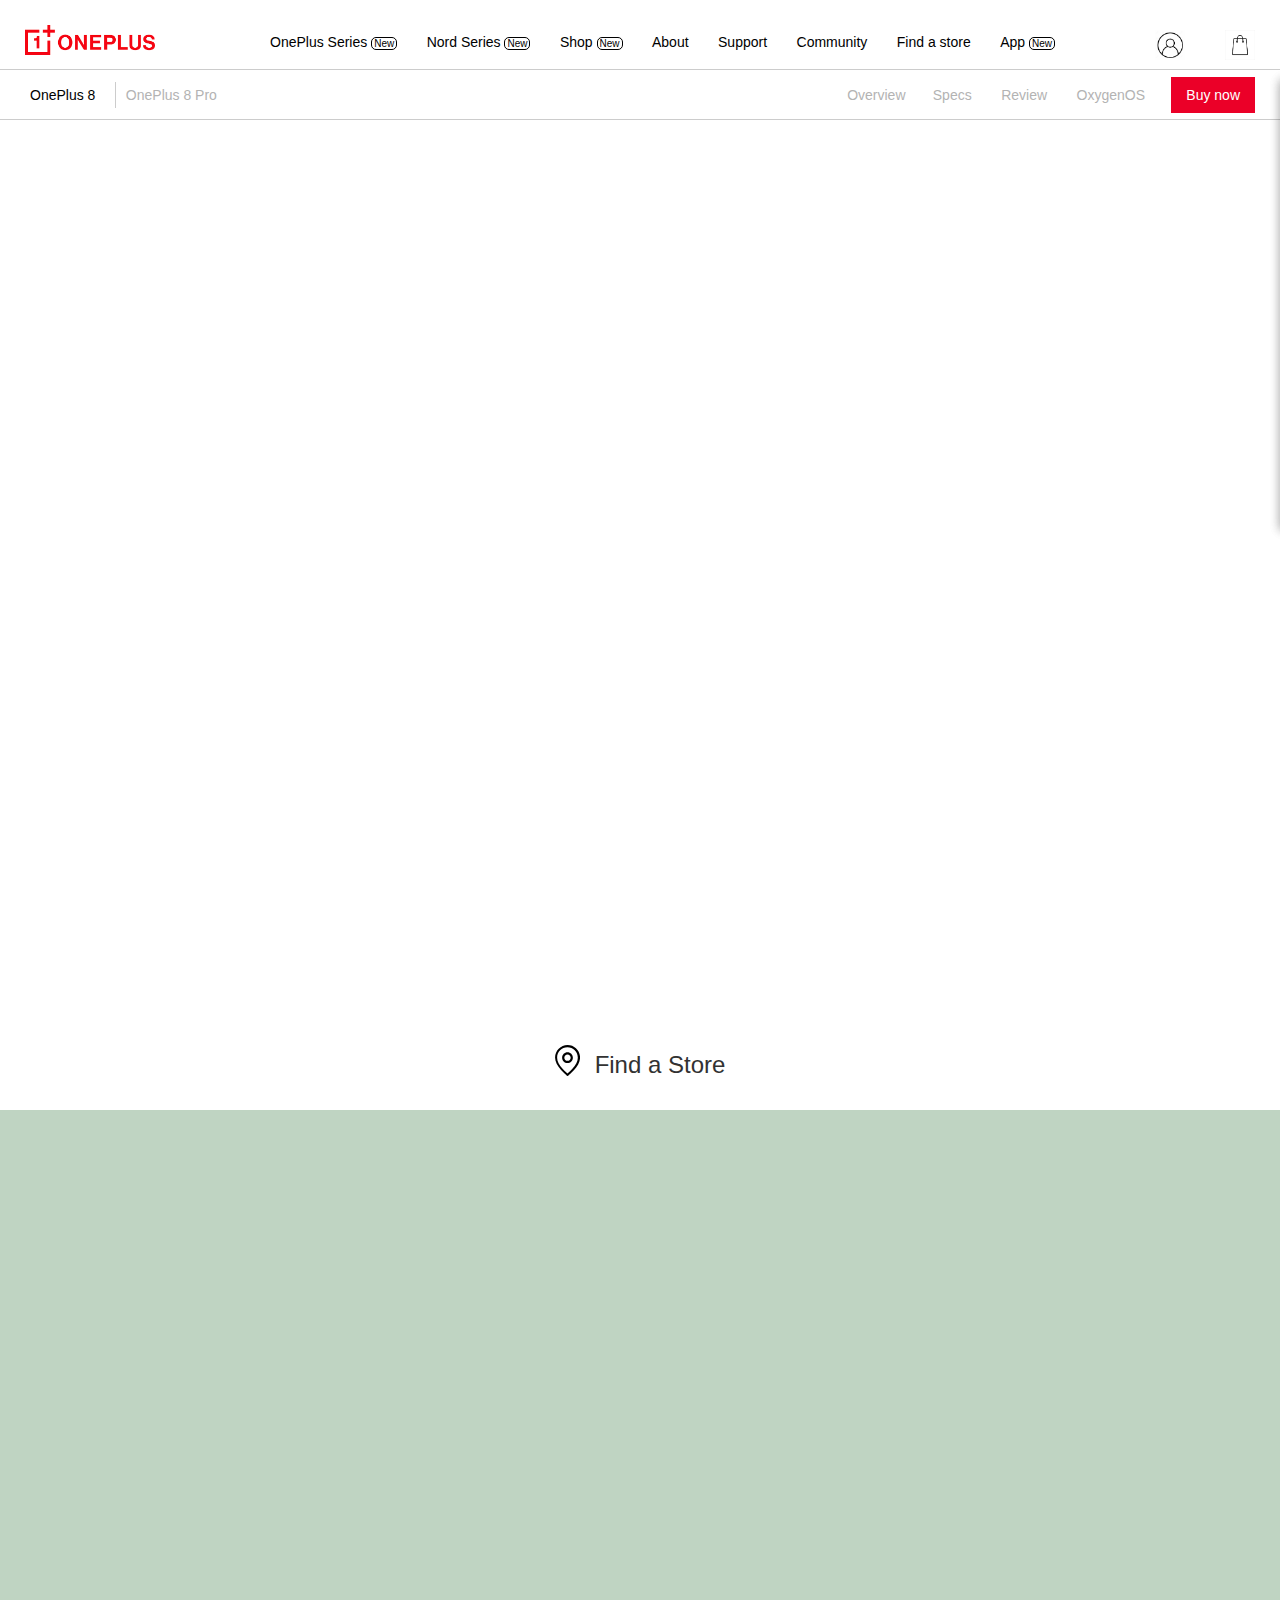
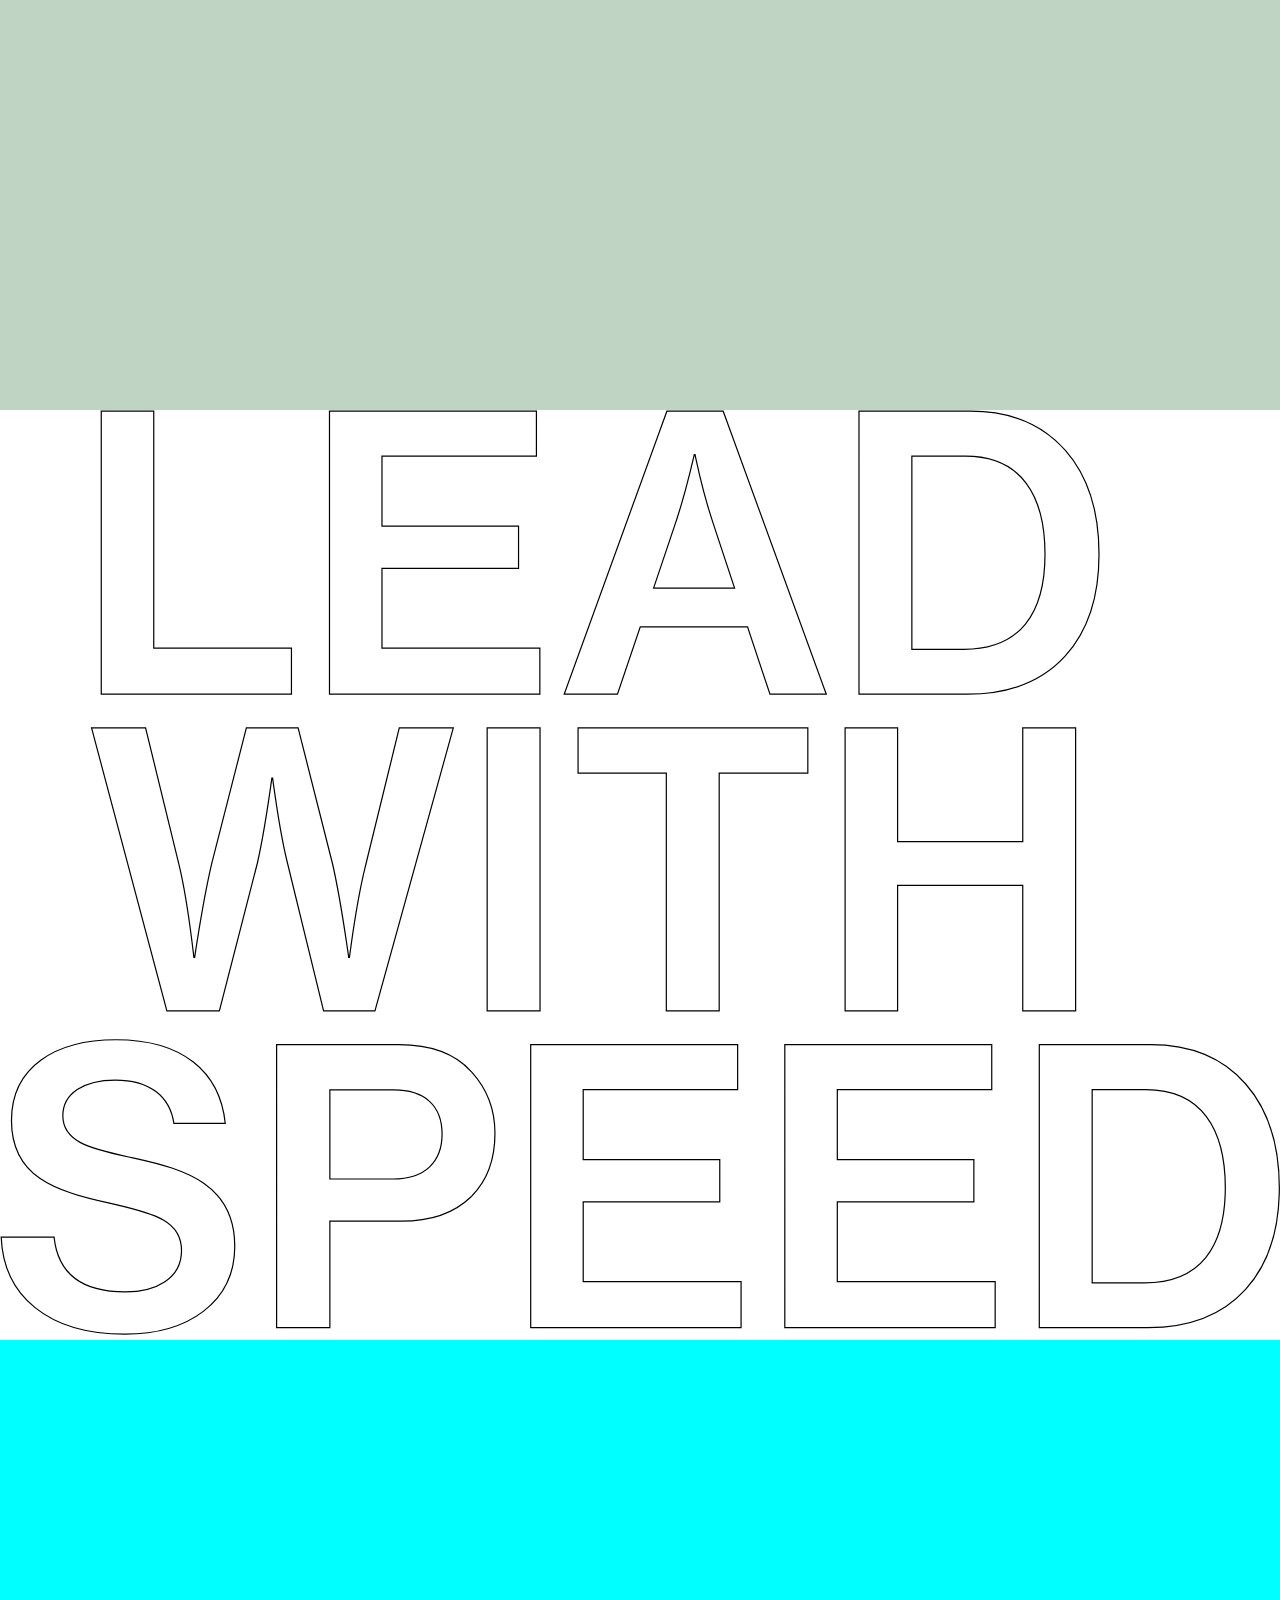
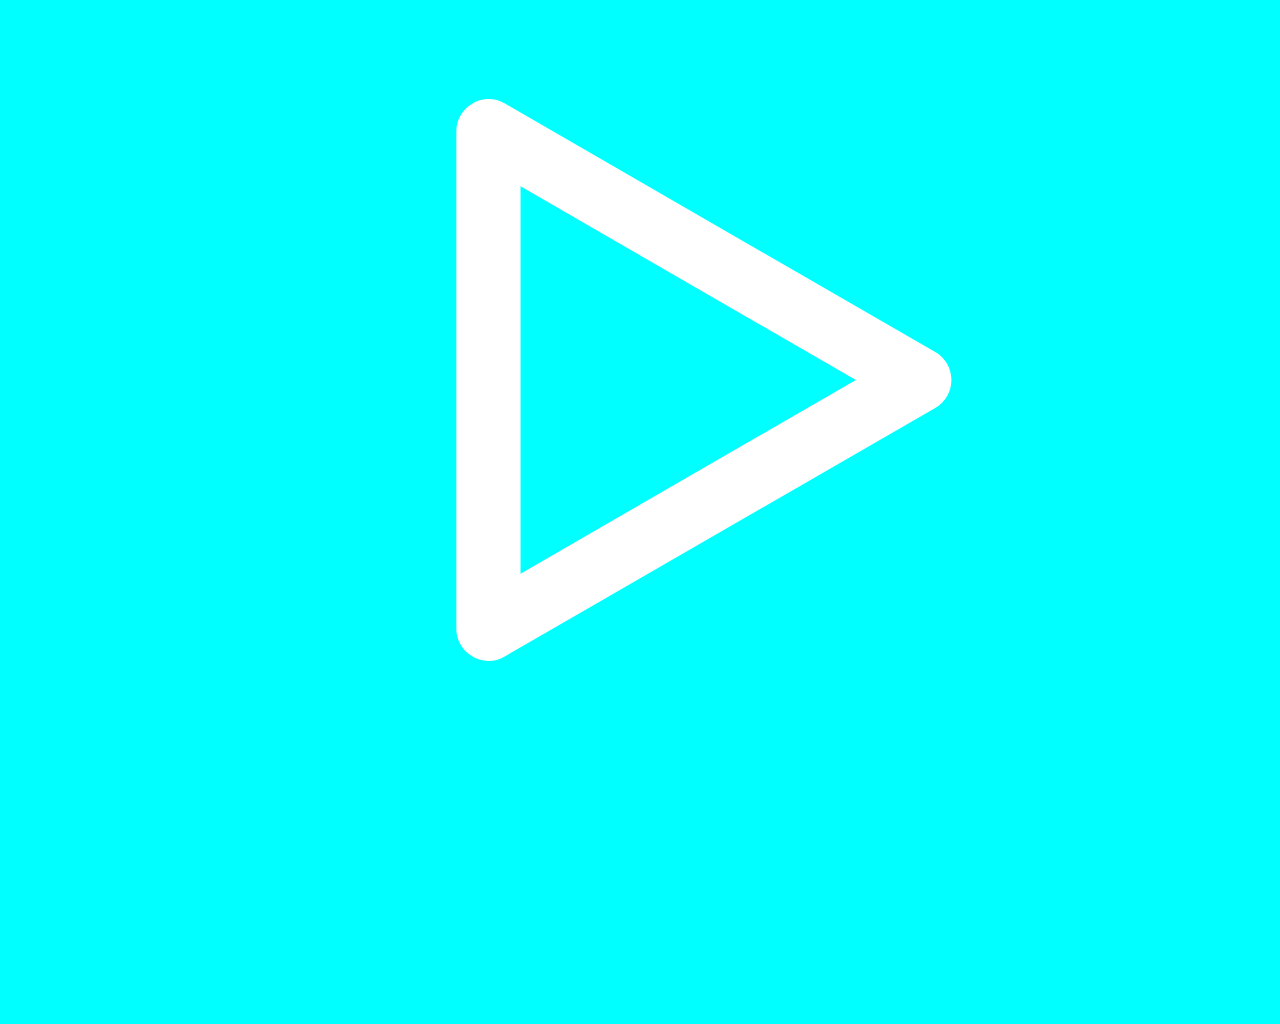
==== commit dfa1b82b: "Section two finished" ====
--- a/index.html
+++ b/index.html
@@ -266,7 +266,17 @@
         </div>
         <!--End section one-->
         <!--start section two-->
-        <div class="section-two fixed"></div>
+        <div class="section-two" onclick="alert('find a store')">
+            <div class="section-two_img">
+                <div class="section-two_img--svg" >
+                    <svg class="m-r" viewBox="0 0 40 50">
+                        <path
+                          d="M21.7 44c2.1-1.8 4.2-3.9 6.1-6.1 5.5-6.1 8.7-12.2 8.7-17.7 0-9.2-7.4-16.6-16.6-16.6S3.4 11.1 3.4 20.2c0 5.5 3.2 11.6 8.7 17.7 1.9 2.2 4 4.2 6.1 6.1.6.5 1.2 1 1.7 1.5l1.8-1.5zm-.7 5l-1 .8-1-.8c-.2-.1-.4-.3-.8-.7-.6-.5-1.4-1.1-2.1-1.8-2.2-1.9-4.4-4.1-6.4-6.4-6-6.7-9.6-13.5-9.6-20 0-11 9-20 20-20s20 9 20 20c0 6.5-3.6 13.3-9.6 20-2.1 2.3-4.2 4.4-6.4 6.4-.8.7-1.5 1.3-2.1 1.8-.5.4-.8.6-1 .7zm7.6-28.8c0 4.7-3.8 8.6-8.6 8.6s-8.6-3.8-8.6-8.6c0-4.7 3.8-8.6 8.6-8.6s8.6 3.9 8.6 8.6zm-3.5 0c0-2.8-2.3-5.1-5.1-5.1s-5.1 2.3-5.1 5.1 2.3 5.1 5.1 5.1 5.1-2.2 5.1-5.1z" />
+                      </svg>
+                </div>    
+            </div>
+            <h3 class="section-two_title">Find a Store</h3>
+        </div>
         <!--End section two-->            
         <!--Start section three-->
         <div class="section-three parallax"></div>
@@ -303,10 +313,7 @@
           </svg>    
         </div>
         <div>
-            <svg class="m-r" viewBox="0 0 40 50">
-                <path
-                  d="M21.7 44c2.1-1.8 4.2-3.9 6.1-6.1 5.5-6.1 8.7-12.2 8.7-17.7 0-9.2-7.4-16.6-16.6-16.6S3.4 11.1 3.4 20.2c0 5.5 3.2 11.6 8.7 17.7 1.9 2.2 4 4.2 6.1 6.1.6.5 1.2 1 1.7 1.5l1.8-1.5zm-.7 5l-1 .8-1-.8c-.2-.1-.4-.3-.8-.7-.6-.5-1.4-1.1-2.1-1.8-2.2-1.9-4.4-4.1-6.4-6.4-6-6.7-9.6-13.5-9.6-20 0-11 9-20 20-20s20 9 20 20c0 6.5-3.6 13.3-9.6 20-2.1 2.3-4.2 4.4-6.4 6.4-.8.7-1.5 1.3-2.1 1.8-.5.4-.8.6-1 .7zm7.6-28.8c0 4.7-3.8 8.6-8.6 8.6s-8.6-3.8-8.6-8.6c0-4.7 3.8-8.6 8.6-8.6s8.6 3.9 8.6 8.6zm-3.5 0c0-2.8-2.3-5.1-5.1-5.1s-5.1 2.3-5.1 5.1 2.3 5.1 5.1 5.1 5.1-2.2 5.1-5.1z" />
-              </svg>    
+                
         </div>
         <div style="background-color: aqua;"> 
             <svg class="play-btn" viewBox="0 0 60 60">
--- a/style.css
+++ b/style.css
@@ -581,7 +581,23 @@
 /*Start Section two*/
 .section-two{
     height: 10vh;
-    background-color: #bfcdd4;
+    display:flex;
+    flex-direction:row;
+    justify-content:center;
+    align-items: center;
+}
+.section-two_img{
+    height: 40px;
+}
+.section-two_img--svg{
+    height:25px;
+    width:25px;
+    object-fit: cover;
+}
+.section-two_title{
+    font-size: 24px;
+    font-weight: normal;
+    margin-left: 15px;
 }
 /*End Section two*/
 /*Start Section three*/
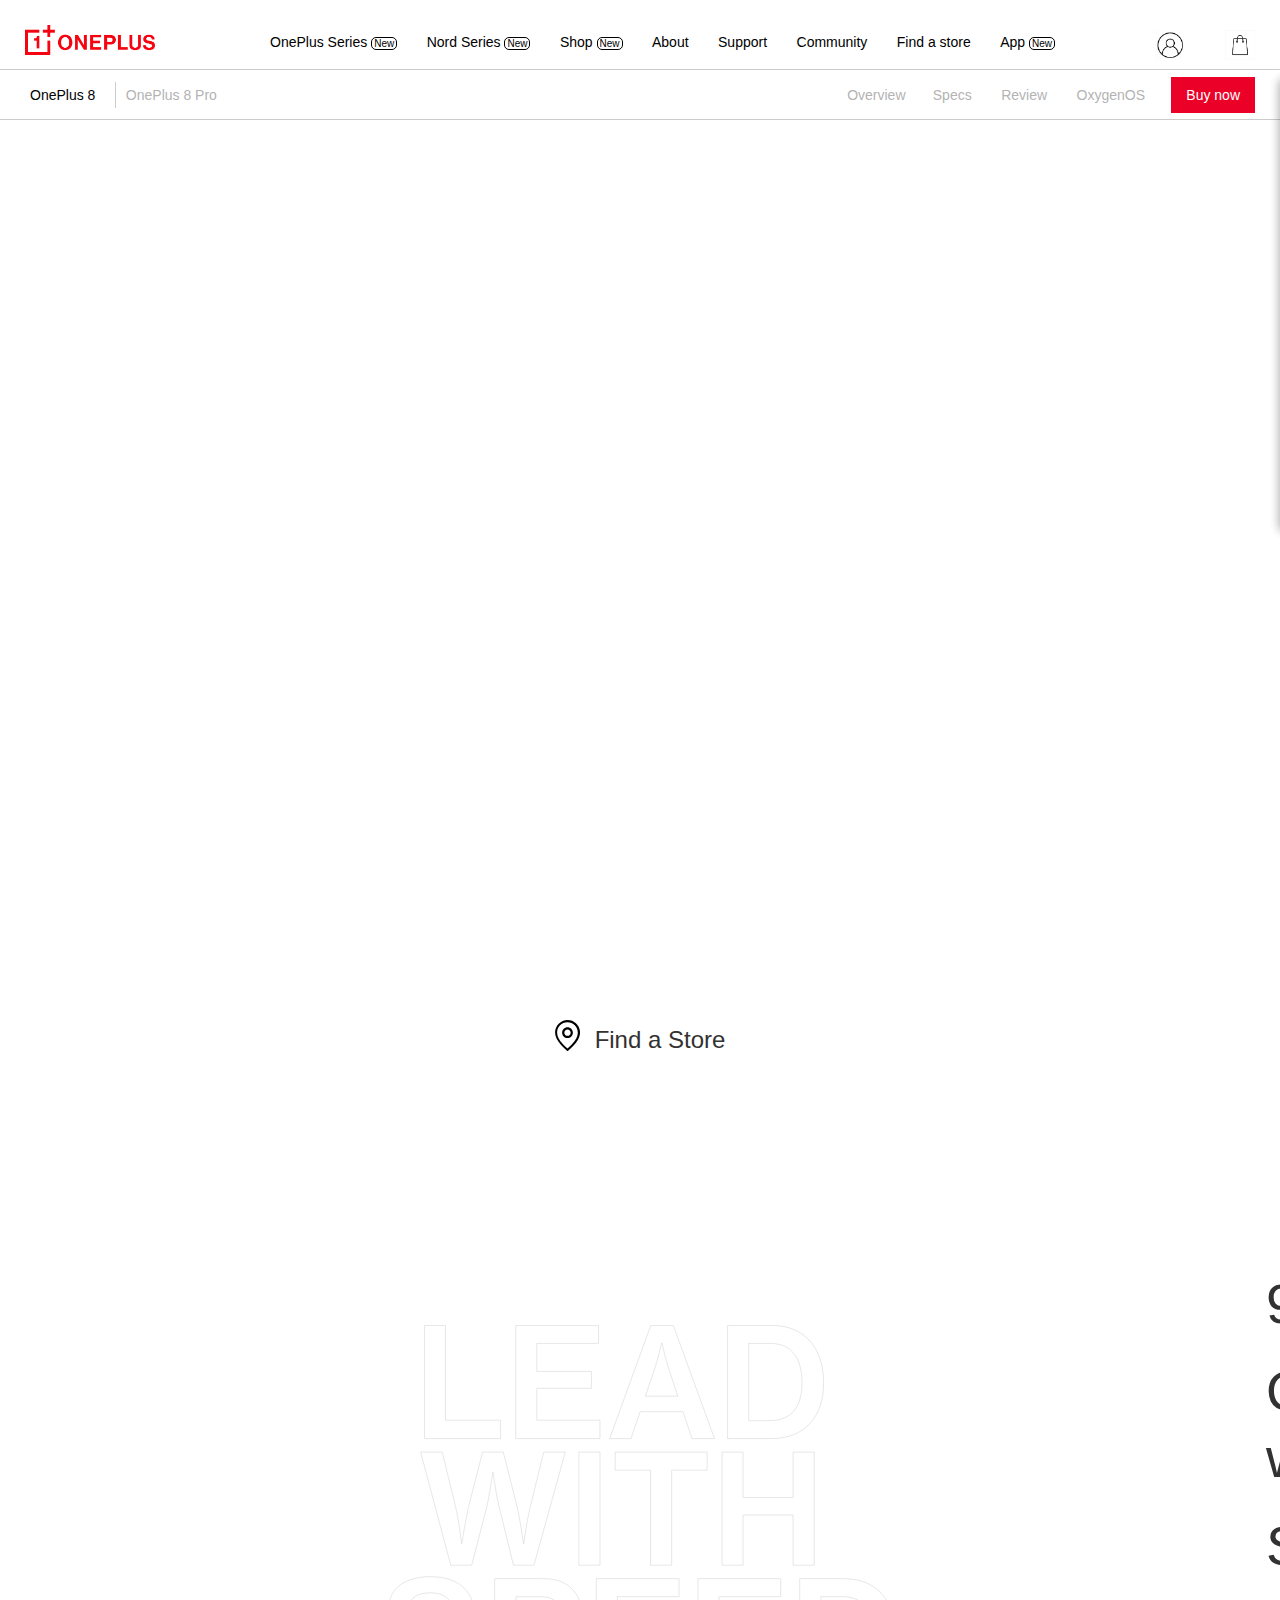
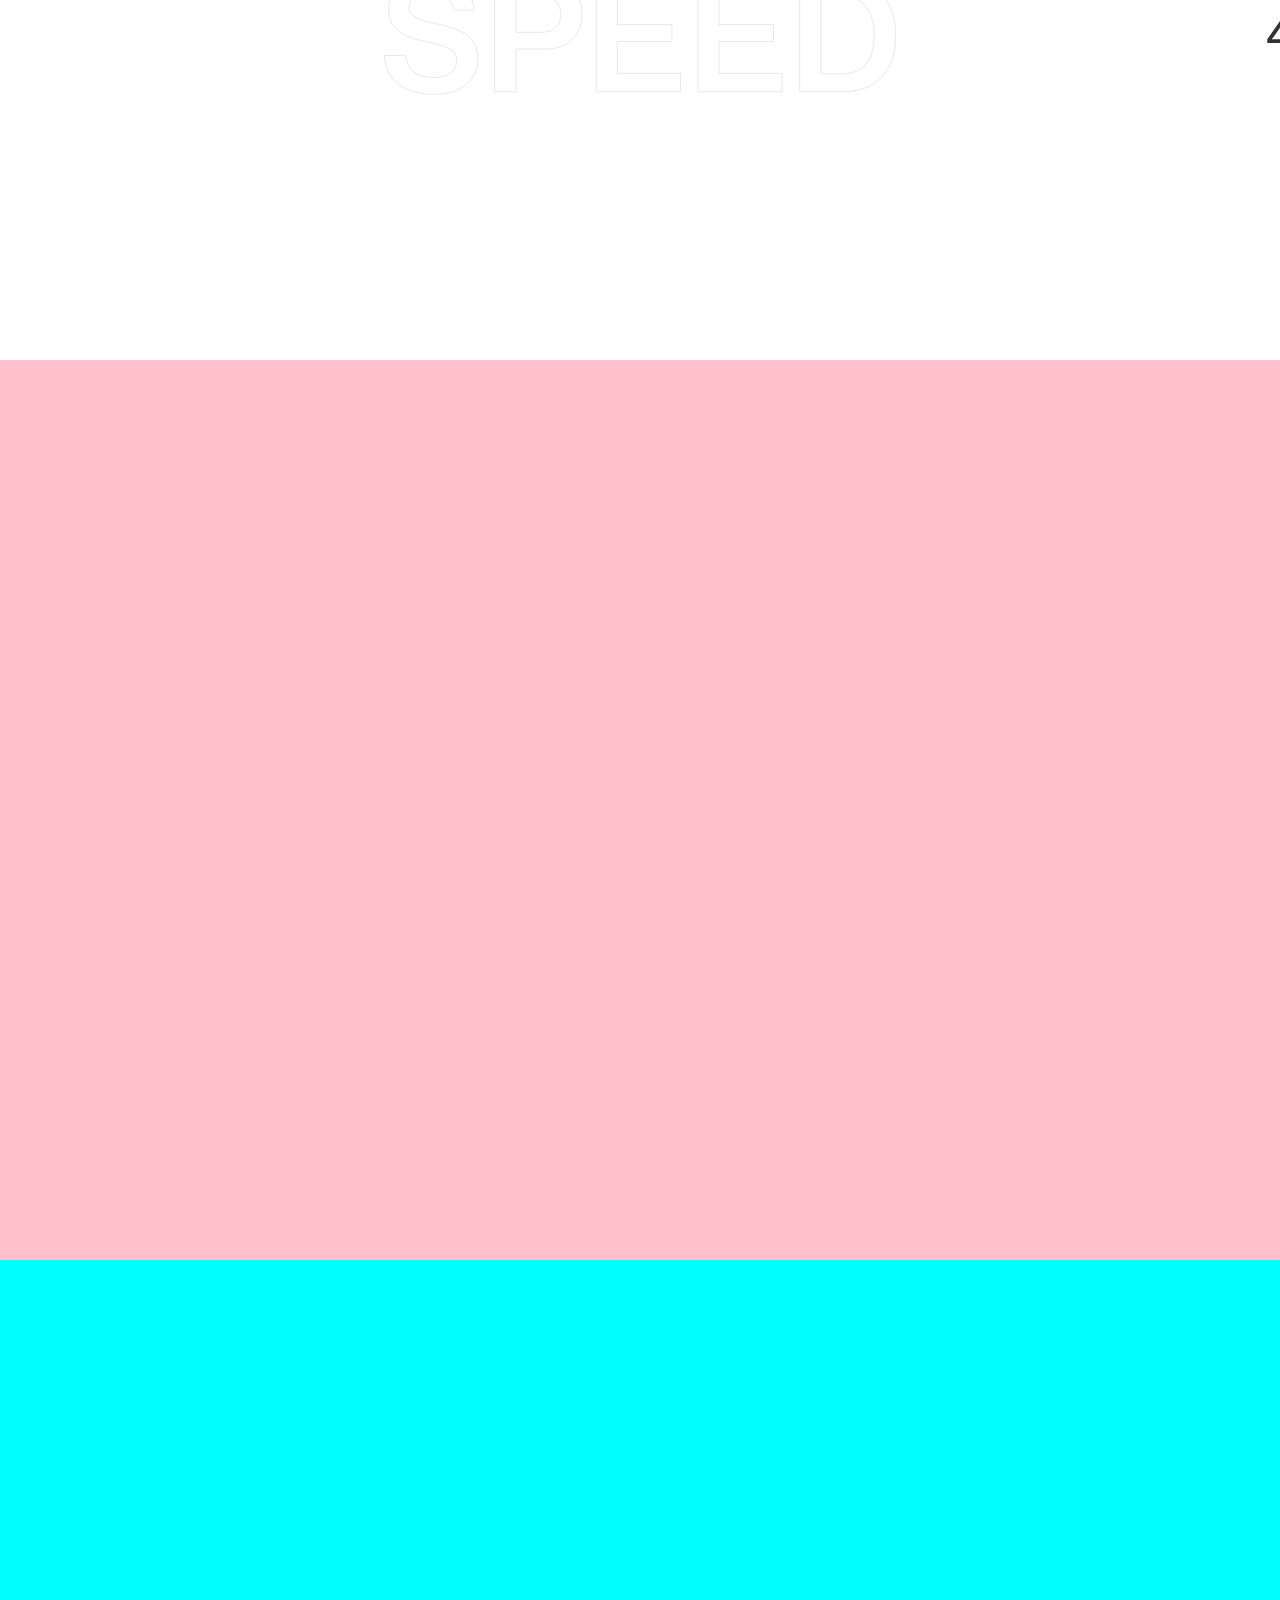
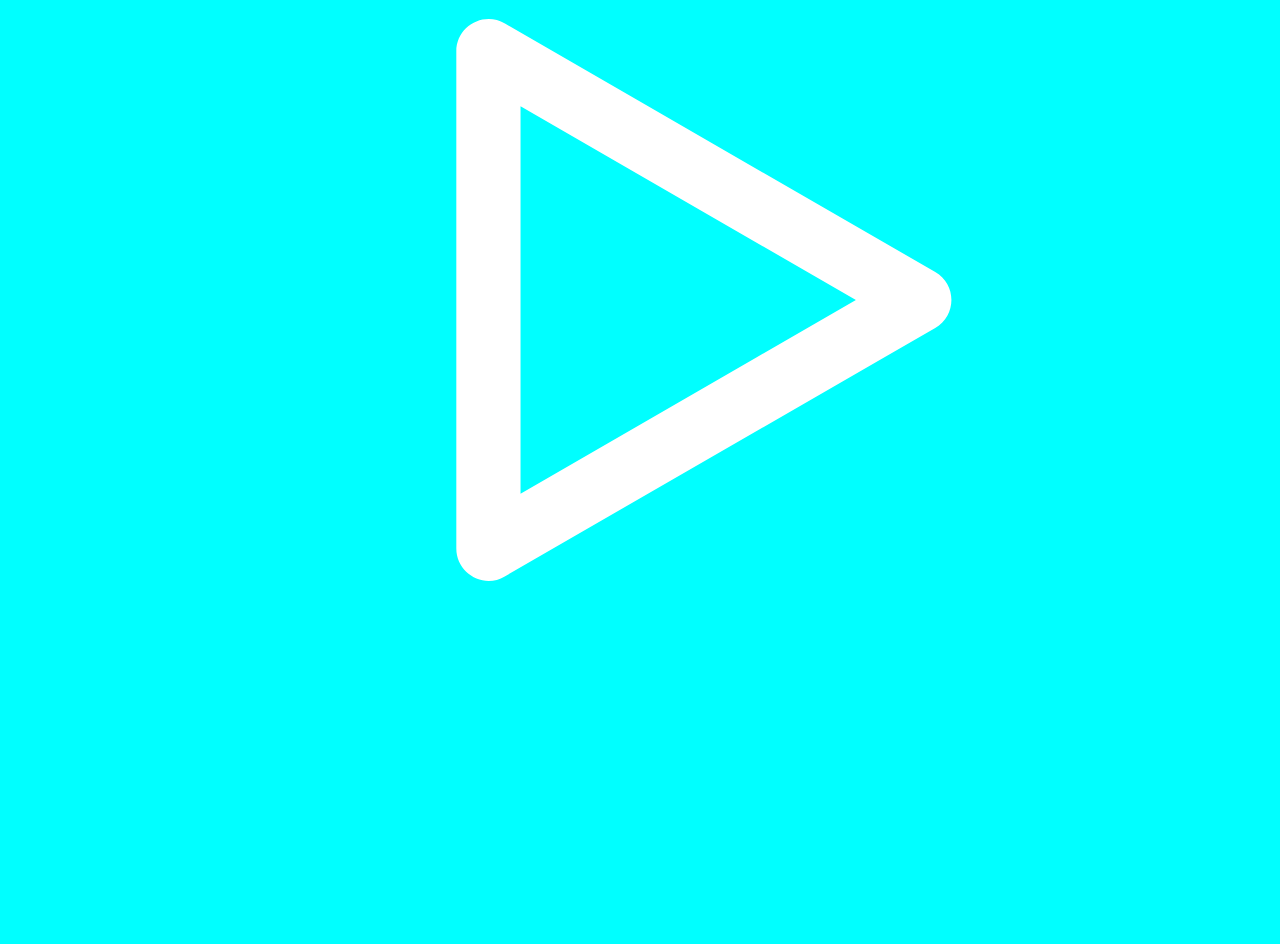
==== commit d07bac9d: "section three started" ====
--- a/index.html
+++ b/index.html
@@ -279,7 +279,16 @@
         </div>
         <!--End section two-->            
         <!--Start section three-->
-        <div class="section-three parallax"></div>
+        <div class="section-three">
+                <h1 class="section-three_title">90 Hz Fluid Display</h1>
+                <h1 class="section-three_title">Qualcomm<sup> R </sup>  Snapdragon<sup>TM</sup> 865 with 5G</h1>
+                <h1 class="section-three_title">Slim and Slick Curved Design</h1>
+                <h1 class="section-three_title">48 MP Triple camera</h1>
+        </div>
+        <script type="text/javascript">
+
+            
+        </script>
         <!--End section three-->
         <!--Start section four-->
         <div class="section-four flex-three">
@@ -299,22 +308,7 @@
         <!--Start section six-->
         <div class="section-six transparent"></div>
         <!--End section six-->
-        <div>
-            <svg width="100%" height="100%" viewBox="0 0 1066 771" version="1.1" xmlns="http://www.w3.org/2000/svg"
-            xmlns:xlink="http://www.w3.org/1999/xlink">
-            <!-- Generator: Sketch 59.1 (86144) - https://sketch.com -->
-            <title>Black-LEADWITHSPEED</title>
-            <desc>Created with Sketch.</desc>
-            <g id="手机专题页" stroke="none" stroke-width="1" fill="none" fill-rule="evenodd">
-              <path
-                d="M84.3184,236.6992 L242.7184,236.6992 L242.7184,198.3664 L128.0368,198.3664 L128.0368,1 L84.3184,1 L84.3184,236.6992 Z M449.587216,198.3664 L318.115216,198.3664 L318.115216,131.8384 L431.846416,131.8384 L431.846416,96.6736 L318.115216,96.6736 L318.115216,38.3824 L446.736016,38.3824 L446.736016,1 L274.396816,1 L274.396816,236.6992 L449.587216,236.6992 L449.587216,198.3664 Z M544.308832,148.312 L562.683232,93.8224 L563.368153,91.76764 C570.754504,69.307529 578.206432,37.1152 578.206432,37.1152 L578.840032,37.1152 L579.573922,40.6534651 C581.38872,49.1813834 586.471744,71.798464 593.729632,93.8224 L611.787232,148.312 L544.308832,148.312 Z M641.249632,236.6992 L688.136032,236.6992 L602.283232,1 L555.396832,1 L469.860832,236.6992 L514.212832,236.6992 L533.220832,180.6256 L622.558432,180.6256 L641.249632,236.6992 Z M715.379248,236.6992 L805.667248,236.6992 C876.947248,236.6992 915.280048,190.4464 915.280048,120.1168 C915.280048,48.52 876.313648,1 808.201648,1 L715.379248,1 L715.379248,236.6992 Z M759.414448,199.3168 L759.414448,38.3824 L804.083248,38.3824 C850.336048,38.3824 870.294448,71.0128 870.294448,120.1168 C870.294448,169.5376 849.385648,199.3168 802.816048,199.3168 L759.414448,199.3168 Z M138.9664,500.4992 L182.6848,500.4992 L214.3648,377.264 C220.0672,352.2368 226.4032,306.6176 226.4032,306.6176 L227.0368,306.6176 L227.713485,311.562214 C229.457152,324.0416 234.3232,357.24224 239.392,377.264 L269.488,500.4992 L312.256,500.4992 L377.5168,264.8 L332.5312,264.8 L304.6528,378.5312 L304.2168,380.283953 C297.115494,409.279428 291.0304,455.8304 291.0304,455.8304 L290.3968,455.8304 L289.542201,449.871261 C287.483539,435.757572 282.030112,399.78848 276.7744,377.264 L248.2624,264.8 L205.1776,264.8 L176.3488,377.5808 C169.696,405.776 162.0928,455.8304 162.0928,455.8304 L161.4592,455.8304 L161.061157,452.408595 C159.695258,440.915963 154.958464,403.064192 149.104,378.848 L121.2256,264.8 L76.24,264.8 L138.9664,500.4992 Z M405.710416,500.4992 L449.745616,500.4992 L449.745616,264.8 L405.710416,264.8 L405.710416,500.4992 Z M672.771232,302.4992 L672.771232,264.8 L481.424032,264.8 L481.424032,302.4992 L554.921632,302.4992 L554.921632,500.4992 L598.956832,500.4992 L598.956832,302.4992 L672.771232,302.4992 Z M851.761648,500.4992 L895.796848,500.4992 L895.796848,264.8 L851.761648,264.8 L851.761648,359.5232 L747.534448,359.5232 L747.534448,264.8 L703.816048,264.8 L703.816048,500.4992 L747.534448,500.4992 L747.534448,395.9552 L851.761648,395.9552 L851.761648,500.4992 Z M103.96,769.6848 C156.232,769.6848 195.5152,743.3904 195.5152,696.504 C195.5152,645.4992 155.2816,632.5104 111.5632,623.0064 L107.257336,622.101984 C73.3429274,614.921157 52.3216,608.826432 52.3216,587.8416 C52.3216,569.1504 69.7456,558.0624 96.04,558.0624 C123.9184,558.0624 141.3424,571.0512 144.8272,594.1776 L187.5952,594.1776 C183.16,550.776 151.48,524.4816 96.6736,524.4816 C46.3024,524.4816 9.5536,546.9744 9.5536,591.6432 C9.5536,638.8464 46.3024,650.568 90.3376,660.3888 L94.7559716,661.402986 C129.557947,669.430019 151.1632,675.65856 151.1632,699.9888 C151.1632,723.432 129.9376,734.52 104.2768,734.52 C68.1616,734.52 48.2032,719.3136 45.0352,688.9008 L1,688.9008 C2.9008,737.0544 39.3328,769.6848 103.96,769.6848 Z M274.713616,566.2992 L327.936016,566.2992 C353.596816,566.2992 368.169616,579.288 368.169616,603.048 C368.169616,625.8576 354.230416,640.4304 327.302416,640.4304 L274.713616,640.4304 L274.713616,566.2992 Z M334.272016,675.5952 C384.009616,675.5952 412.204816,646.7664 412.204816,602.4144 C412.204816,581.754514 405.090869,564.806253 392.696694,551.263996 L392.246416,550.776 C379.257616,536.52 358.982416,528.6 332.371216,528.6 L230.361616,528.6 L230.361616,764.2992 L274.713616,764.2992 L274.713616,675.5952 L334.272016,675.5952 Z M617.172832,725.9664 L485.700832,725.9664 L485.700832,659.4384 L599.432032,659.4384 L599.432032,624.2736 L485.700832,624.2736 L485.700832,565.9824 L614.321632,565.9824 L614.321632,528.6 L441.982432,528.6 L441.982432,764.2992 L617.172832,764.2992 L617.172832,725.9664 Z M828.793648,725.9664 L697.321648,725.9664 L697.321648,659.4384 L811.052848,659.4384 L811.052848,624.2736 L697.321648,624.2736 L697.321648,565.9824 L825.942448,565.9824 L825.942448,528.6 L653.603248,528.6 L653.603248,764.2992 L828.793648,764.2992 L828.793648,725.9664 Z M865.540864,764.2992 L955.828864,764.2992 C1027.10886,764.2992 1065.44166,718.0464 1065.44166,647.7168 C1065.44166,576.12 1026.47526,528.6 958.363264,528.6 L865.540864,528.6 L865.540864,764.2992 Z M909.576064,726.9168 L909.576064,565.9824 L954.244864,565.9824 C1000.49766,565.9824 1020.45606,598.6128 1020.45606,647.7168 C1020.45606,697.1376 999.547264,726.9168 952.977664,726.9168 L909.576064,726.9168 Z"
-                id="LEADWITHSPEED" stroke="#000000" fill-rule="nonzero" class="svg-elem-1"></path>
-            </g>
-          </svg>    
-        </div>
-        <div>
-                
-        </div>
+        
         <div style="background-color: aqua;"> 
             <svg class="play-btn" viewBox="0 0 60 60">
                 <path fill="#FFFFFF" d="M24.4,20.92L40.12,30L24.4,39.08V20.92 M22.91,16.83c-0.79,0-1.52,0.63-1.52,1.52v23.3
--- a/style.css
+++ b/style.css
@@ -580,7 +580,6 @@
 /*End Section one*/
 /*Start Section two*/
 .section-two{
-    height: 10vh;
     display:flex;
     flex-direction:row;
     justify-content:center;
@@ -603,7 +602,37 @@
 /*Start Section three*/
 .section-three{
     height: 100vh;
-    background-color: #bfd4c2;
+    background-image: url(./images/svg/text.svg);
+    background-repeat: no-repeat;
+    background-position: center;
+    background-size:40%;
+    padding: 200px;
+}
+.section-three_title{
+    font-size: 56px;
+    font-weight: normal;
+    padding: 10px;
+    position: relative;
+    left: 120%;
+}
+.section-three_title sup{
+    font-size:20px;
+    font-weight: bold;
+    
+}
+.section-three_title sup:first-child{
+    border: 3px solid #000000;
+    margin-right: 10px;
+    border-radius: 50%;
+    -webkit-border-radius: 50%;
+    -moz-border-radius: 50%;
+    -ms-border-radius: 50%;
+    -o-border-radius: 50%;
 }
 /*End Section three*/
-
+/*Start Section four*/
+.section-four{
+    height: 100vh;
+    background-color: pink;
+}
+/*End Section four*/
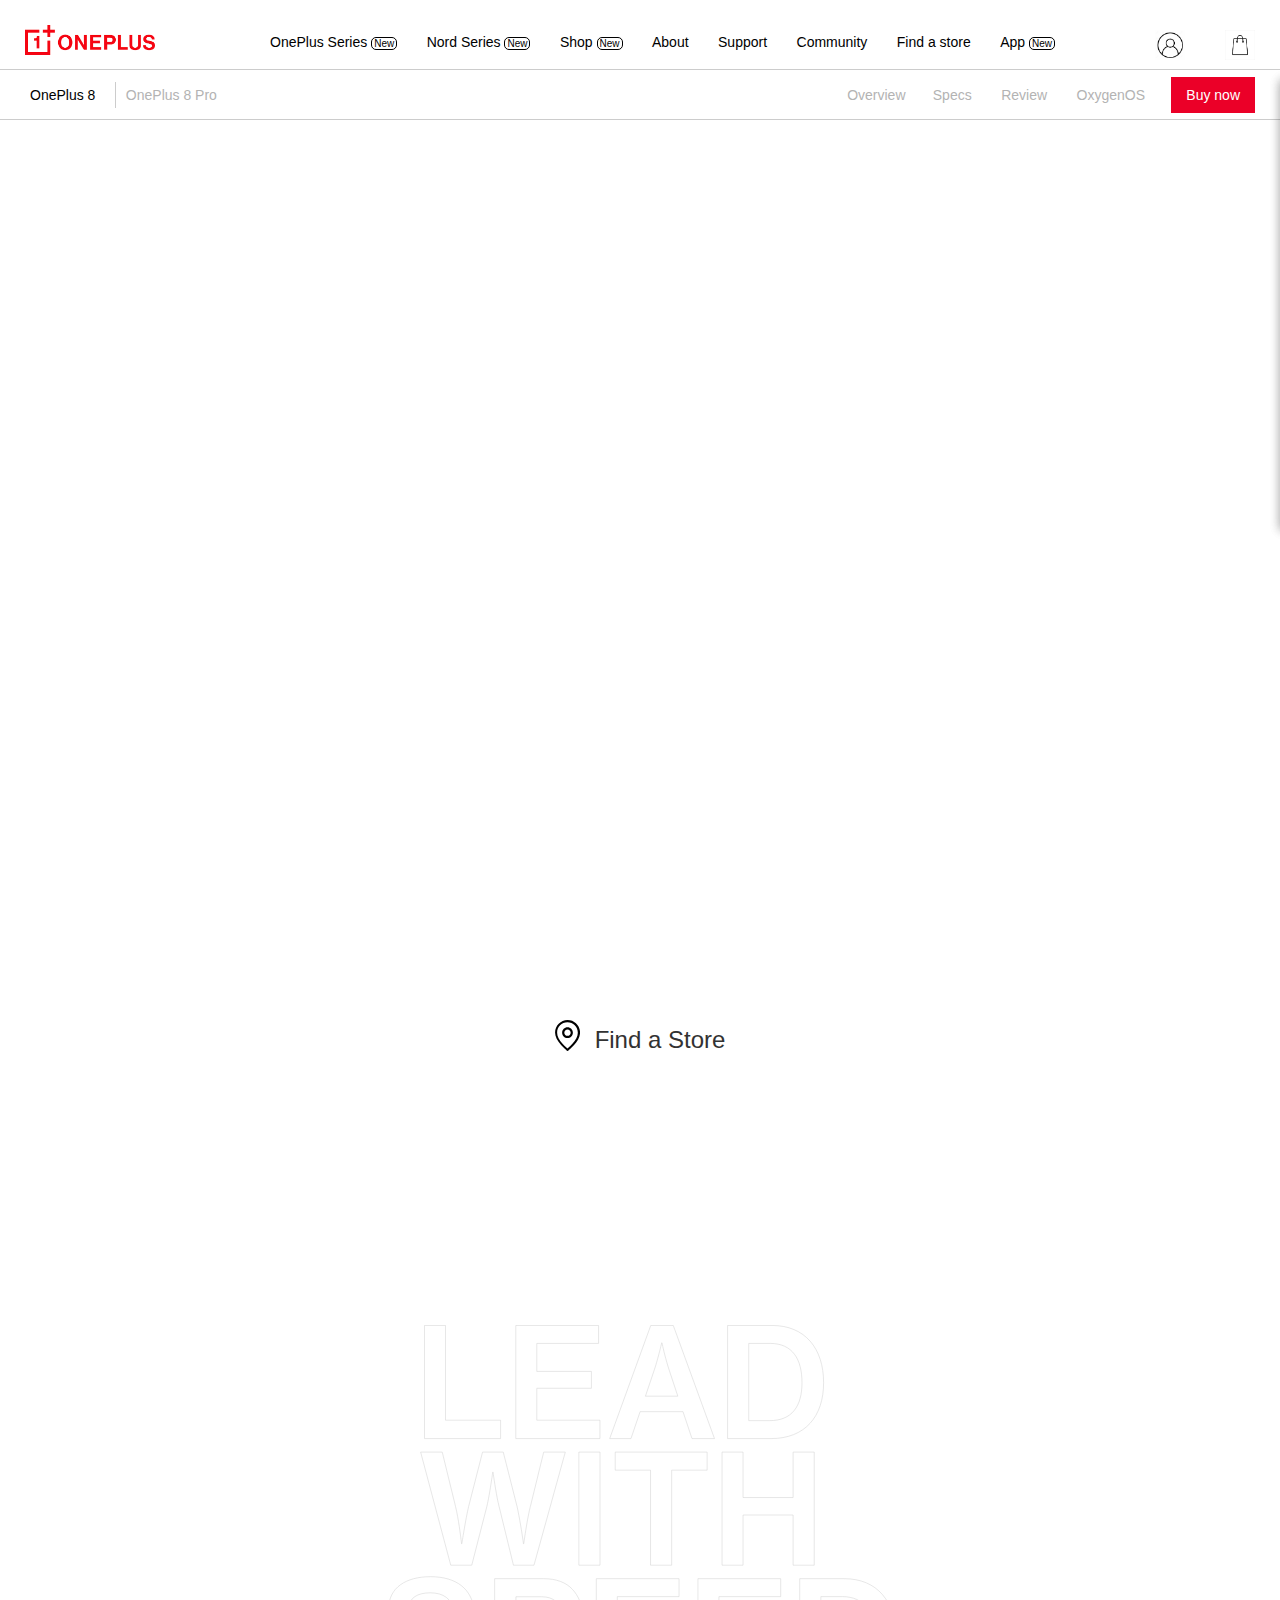
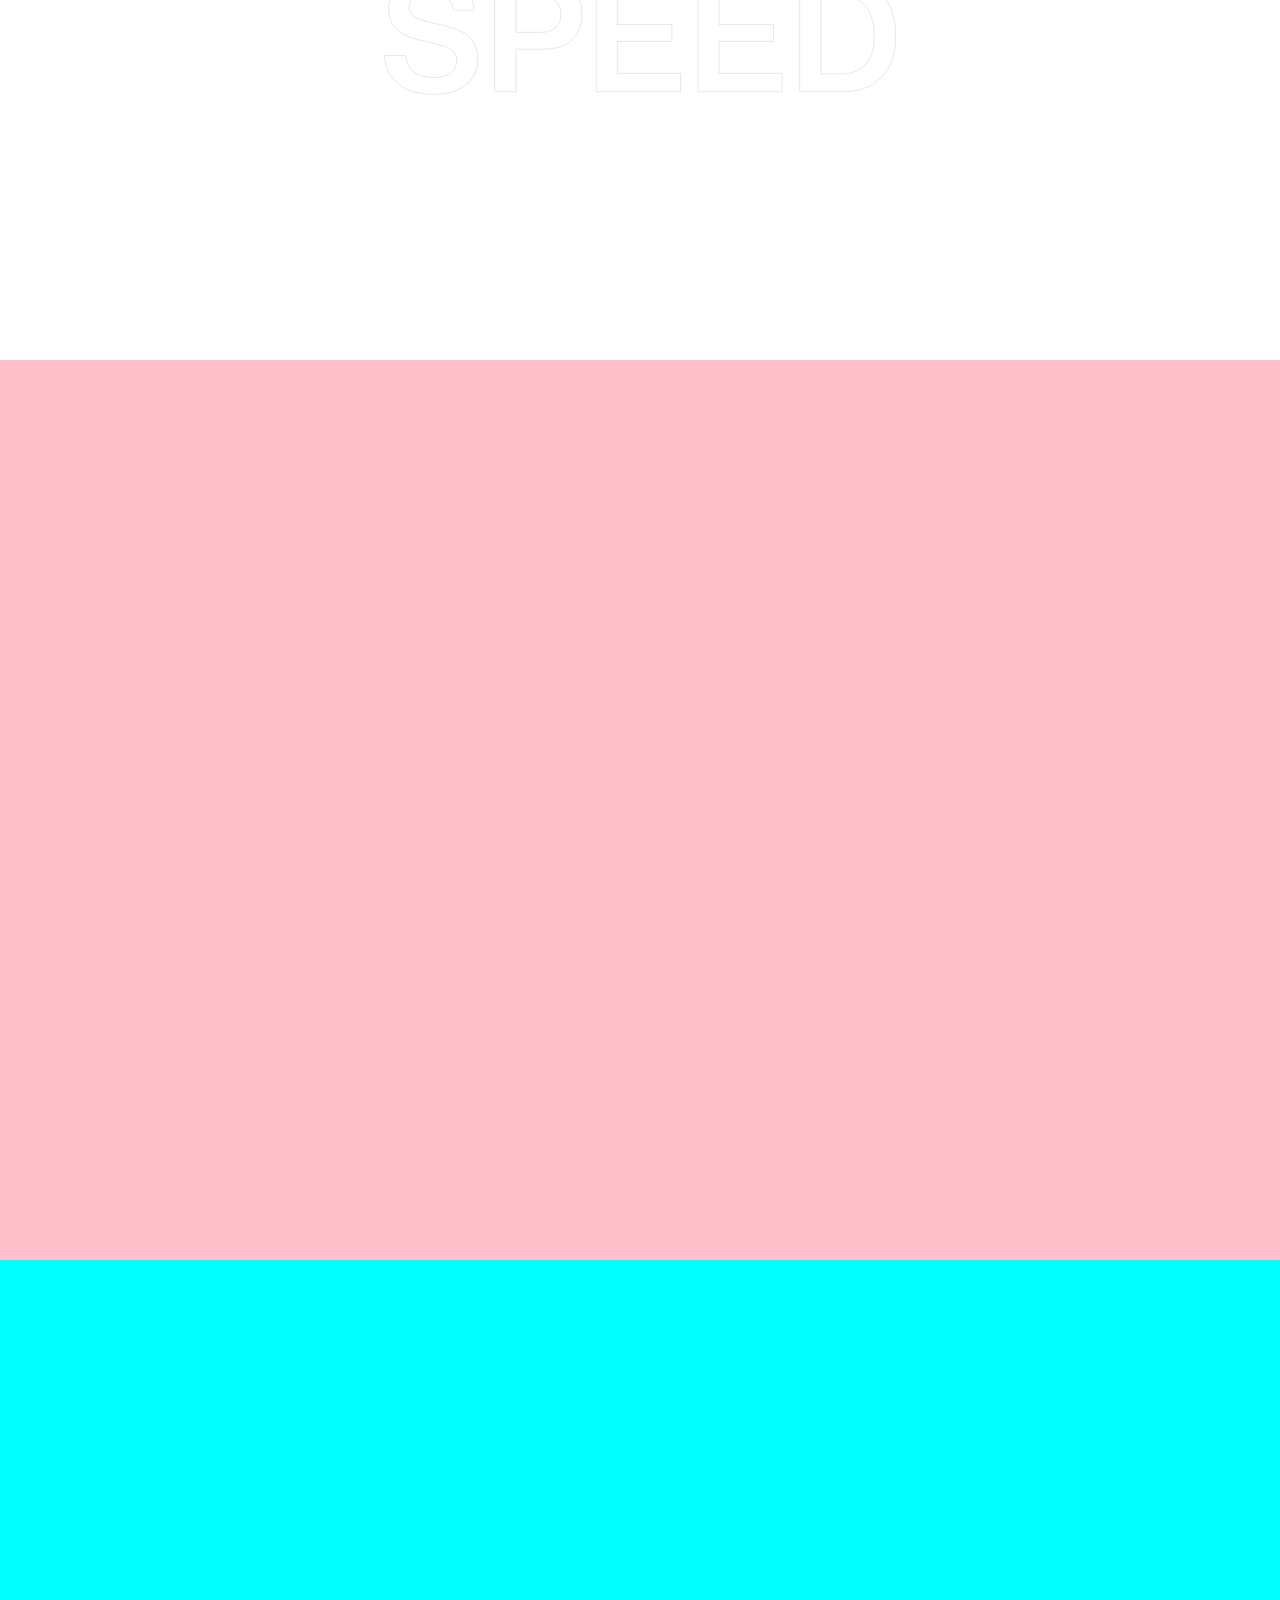
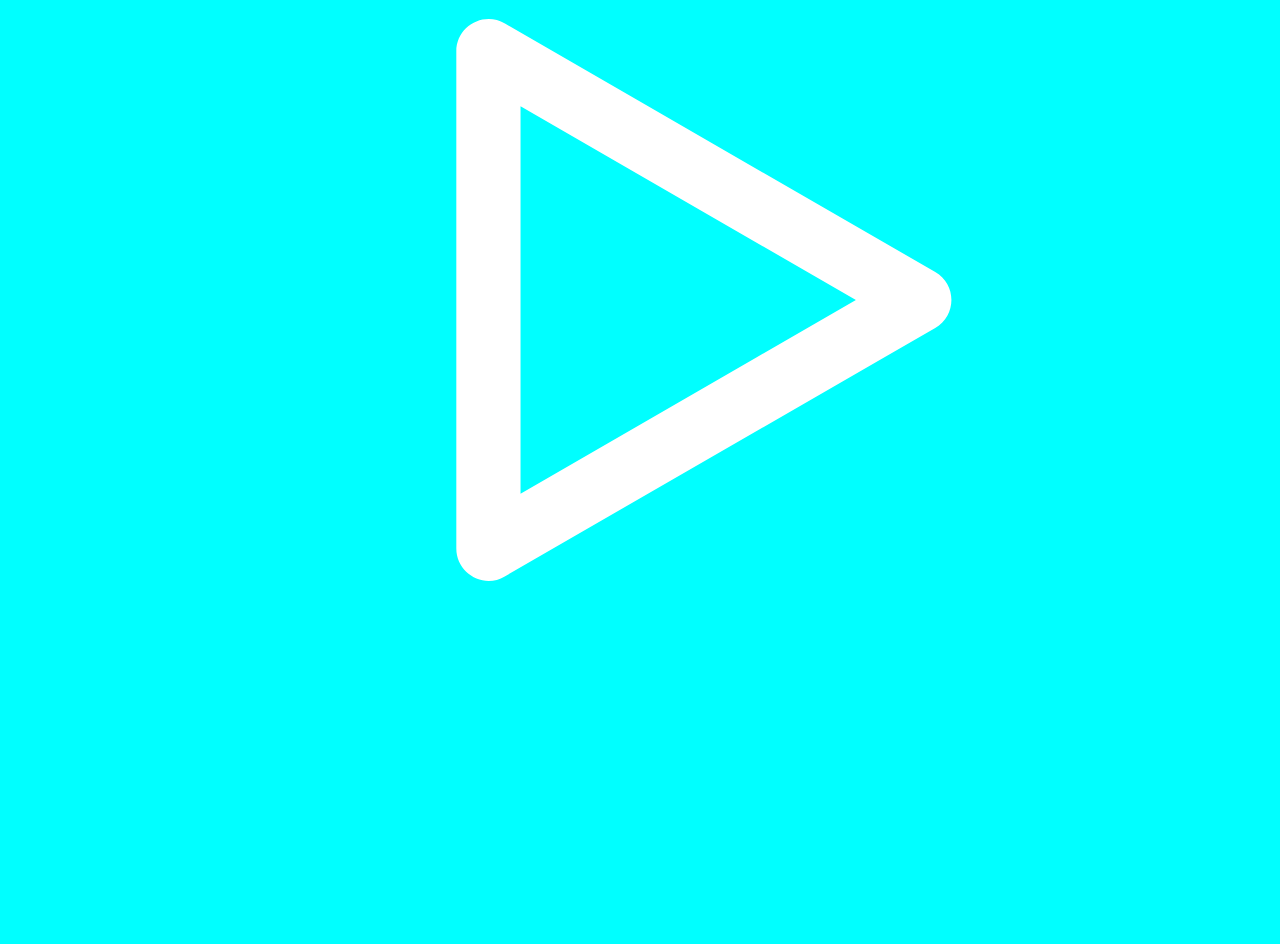
==== commit df82584b: "section-three desktop" ====
--- a/index.html
+++ b/index.html
@@ -280,10 +280,12 @@
         <!--End section two-->            
         <!--Start section three-->
         <div class="section-three">
-                <h1 class="section-three_title">90 Hz Fluid Display</h1>
-                <h1 class="section-three_title">Qualcomm<sup> R </sup>  Snapdragon<sup>TM</sup> 865 with 5G</h1>
-                <h1 class="section-three_title">Slim and Slick Curved Design</h1>
-                <h1 class="section-three_title">48 MP Triple camera</h1>
+            <div class="section-three_text-box">
+                <h1 class="section-three_title section-three_title-one">90 Hz Fluid Display</h1>
+                <h1 class="section-three_title section-three_title-two">Qualcomm<sup> R </sup>  Snapdragon<sup>TM</sup> 865 with 5G</h1>
+                <h1 class="section-three_title section-three_title-three">Slim and Slick Curved Design</h1>
+                <h1 class="section-three_title section-three_title-four">48 MP Triple camera</h1>
+            </div>
         </div>
         <script type="text/javascript">
 
--- a/style.css
+++ b/style.css
@@ -602,25 +602,40 @@
 /*Start Section three*/
 .section-three{
     height: 100vh;
+    width: 100%;
     background-image: url(./images/svg/text.svg);
     background-repeat: no-repeat;
     background-position: center;
     background-size:40%;
-    padding: 200px;
-}
+    position: relative;
+}
+.section-three_text-box{
+    width: 90%;
+    margin: 0px 3%;
+    position: absolute;
+    top: 50%;
+    left: 50%;
+    transform: translate(-50%,-50%);
+    -webkit-transform: translate(-50%,-50%);
+    -moz-transform: translate(-50%,-50%);
+    -ms-transform: translate(-50%,-50%);
+    -o-transform: translate(-50%,-50%);
+}
+
 .section-three_title{
-    font-size: 56px;
+    font-size: 3.5rem;
     font-weight: normal;
-    padding: 10px;
+    padding: 7px;
     position: relative;
     left: 120%;
-}
-.section-three_title sup{
+    margin: auto 0px;
+}
+.section-three_title-two sup{
     font-size:20px;
     font-weight: bold;
     
 }
-.section-three_title sup:first-child{
+.section-three_title-two sup:first-child{
     border: 3px solid #000000;
     margin-right: 10px;
     border-radius: 50%;
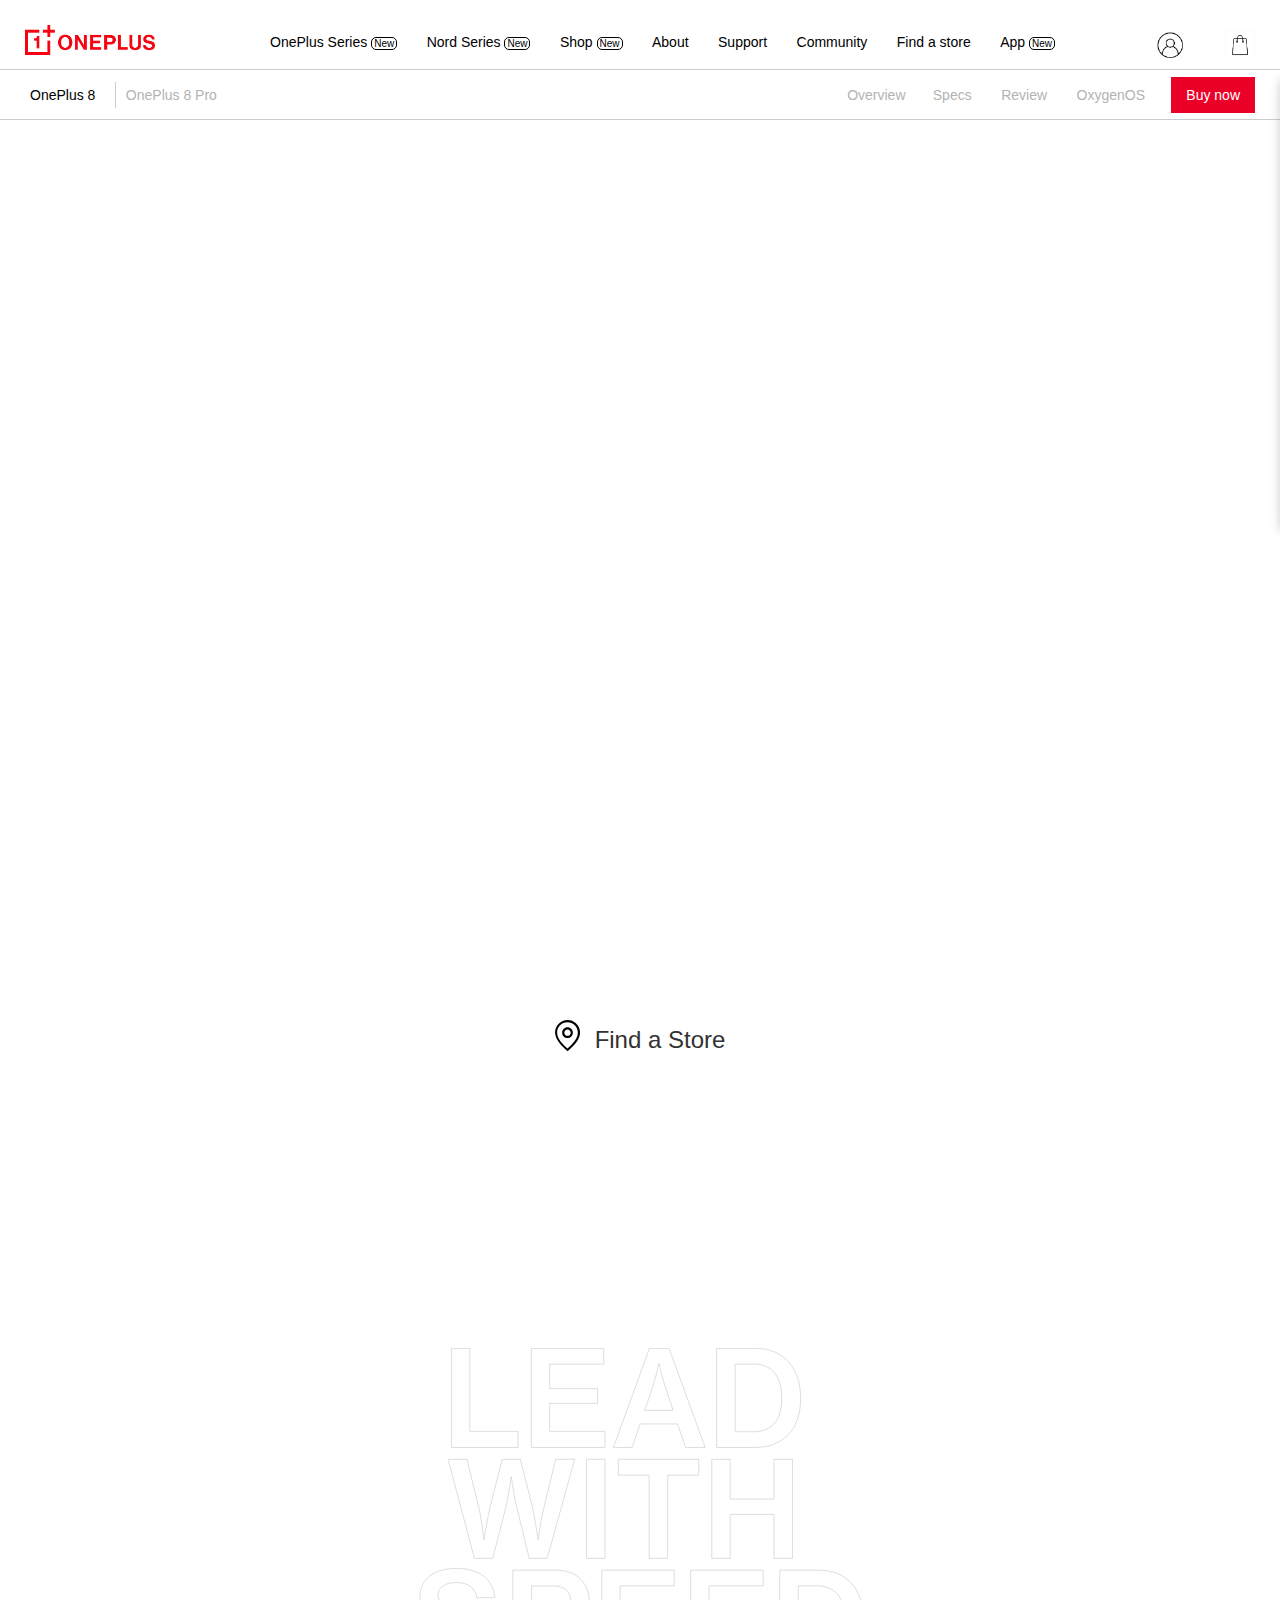
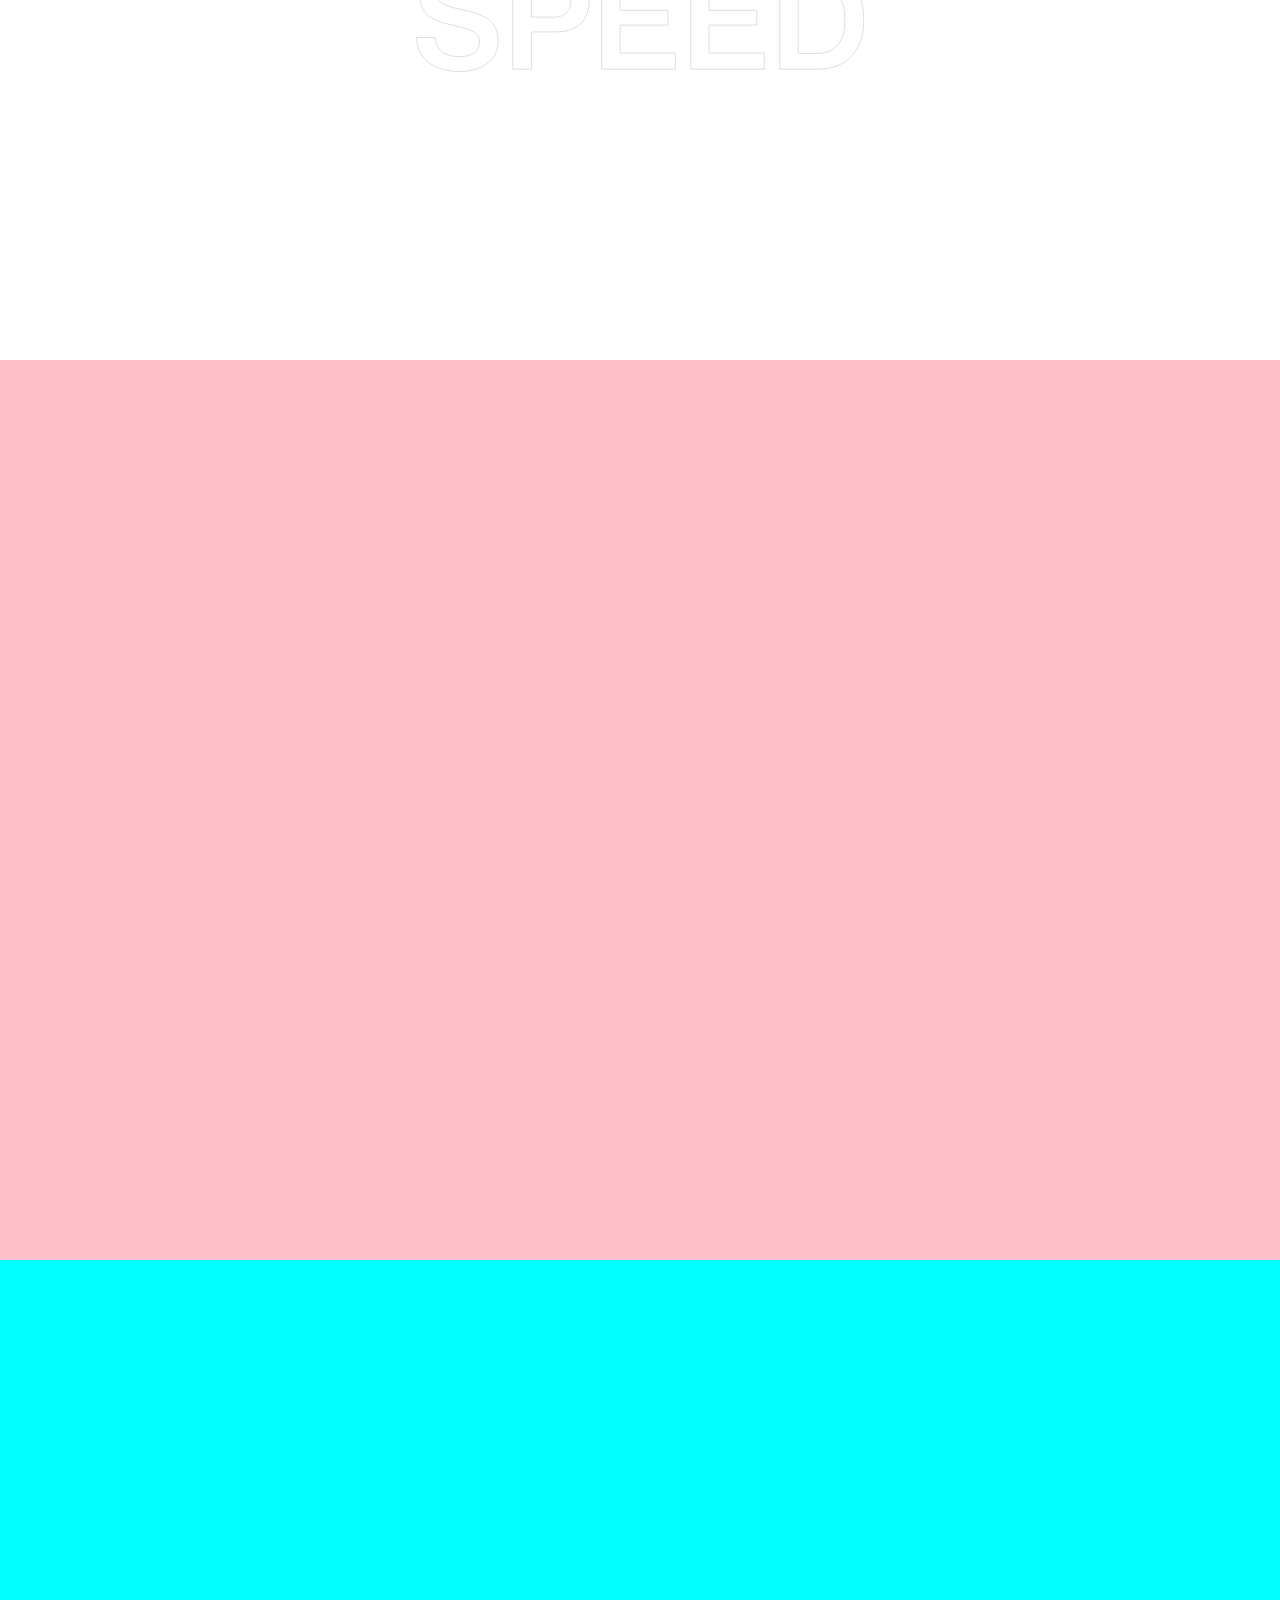
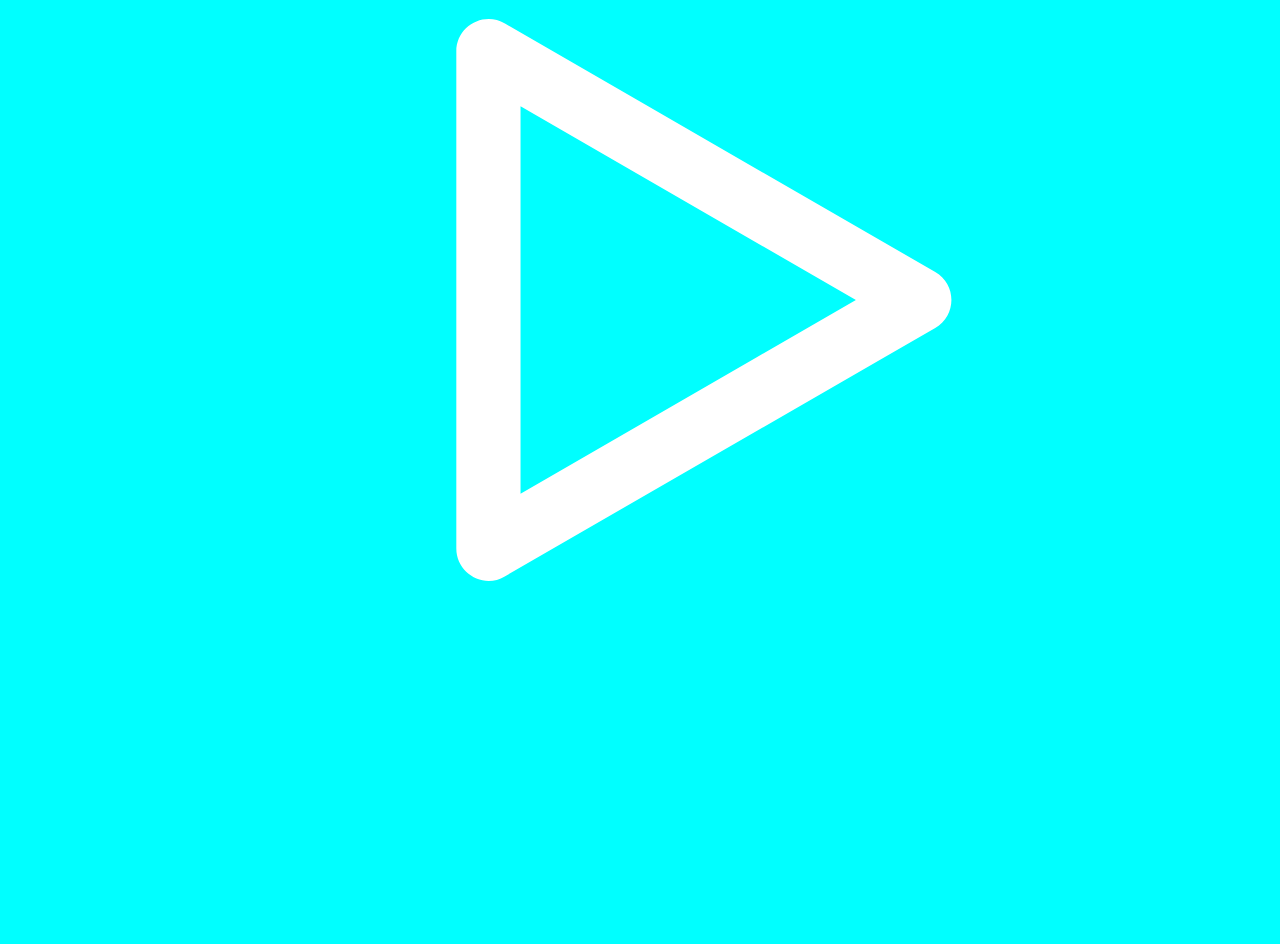
==== commit 274dd7ab: "Refactoring bag-menu" ====
--- a/index.html
+++ b/index.html
@@ -65,7 +65,7 @@
                         </a>
                         <a href="#" class= "nav-one_img nav-one_bag--pc" 
                         onmouseover="showMenu(navOneMenuBag, '0px')" 
-                        onmouseout="hideMenu(navOneMenuBag, '-450px')">
+                        onmouseout="hideMenu(navOneMenuBag, '-100%')">
                             <img class="nav-one_img--bag" src="images/bag.png"/>
                         </a>
                         <div class="nav-one_img nav-one_bag--mo" onclick="showMenu(navOneMenuBag, '0px')">
@@ -185,12 +185,12 @@
             <!--Start Shopping Cart-->
             <div class="nav-one_menu--bag"
                 onmouseover="showMenu(navOneMenuBag, '0px')" 
-                onmouseout="hideMenu(navOneMenuBag, '-450px')"
+                onmouseout="hideMenu(navOneMenuBag, '-100%')"
             >
                 <div class="nav-one_menu-header--bag">
                     <div class="nav-one_menu-title--bag">
                         <h3>Your Cart</h3>
-                        <h1 class="nav-one_menu-close--bag" onclick="hideMenu(navOneMenuBag, '-450px')">x</h1>
+                        <h1 class="nav-one_menu-close--bag" onclick="hideMenu(navOneMenuBag, '-100%')">x</h1>
                     </div>
                     <p class="nav-one_menu-subtitle--bag">You are 100$ away from free shipping. </p>
                 </div>
--- a/style.css
+++ b/style.css
@@ -221,7 +221,7 @@
     height: 50vh;
     position: absolute;
     top: 70px;
-    right: -450px;
+    right: -100%;
     background-color: #fff;
     z-index: 20;
     padding: 10px;
@@ -530,14 +530,22 @@
 .section-one_item{    
     width: 50%;
     height: 100%;
+    position: relative;
 }
 .section-one_text-box{
-    margin-top:0px;
+    position: absolute;
+    margin: 0px;
+    top: 50%;
+    left: 50%;
+    transform: translate(-50%,-50%);
     opacity: 0;
-    text-align: center;
-    padding: 40% 0px;
+    z-index: 2;
     animation: move-up 2s ease-in-out forwards;
     -webkit-animation: move-up 2s ease-in-out forwards;
+    -webkit-transform: translate(-50%,-50%);
+    -moz-transform: translate(-50%,-50%);
+    -ms-transform: translate(-50%,-50%);
+    -o-transform: translate(-50%,-50%);
 }
 .section-one_title{
     font-size: 45px;
@@ -561,19 +569,29 @@
 }
 /*Start Responsive Section one*/
 @media screen and (max-width:768px){
+    @keyframes move-down {
+        from{margin-top: 0px;
+             opacity: 0;}
+        to{margin-top: 100px;
+            opacity: 1;}
+    }
     .section-one{
         flex-direction: column;
-
+        justify-content:center;
+        align-items:center;
     }
     .section-one_item{
-        width: 100%;
+        width: 90%;
     }
     .section-one_text-box{
-        padding:30px;
-    }
+        width:70%;
+        animation: move-down 2s ease-in-out forwards;
+        -webkit-animation: move-down 2s ease-in-out forwards;
+}
     .section-one_img{
-        height:80%;
-    }
+        animation: move-down 2s 1s ease-in-out forwards;
+        -webkit-animation: move-down 2s 1s ease-in-out forwards;
+}
 }
 /*End Responsive Section onw*/
 
@@ -606,12 +624,12 @@
     background-image: url(./images/svg/text.svg);
     background-repeat: no-repeat;
     background-position: center;
-    background-size:40%;
+    background-size:35%;
     position: relative;
 }
 .section-three_text-box{
     width: 90%;
-    margin: 0px 3%;
+    margin: 0px 4%;
     position: absolute;
     top: 50%;
     left: 50%;
@@ -623,7 +641,7 @@
 }
 
 .section-three_title{
-    font-size: 3.5rem;
+    font-size: 3rem;
     font-weight: normal;
     padding: 7px;
     position: relative;
@@ -644,6 +662,17 @@
     -ms-border-radius: 50%;
     -o-border-radius: 50%;
 }
+@media screen and (max-width:1100px){
+    .section-three{
+        background-size: 50%;
+    }
+    .section-three_text-box{
+        left:42%;
+    }
+    .section-three_title{
+        font-size:2.8rem;
+    }
+}
 /*End Section three*/
 /*Start Section four*/
 .section-four{
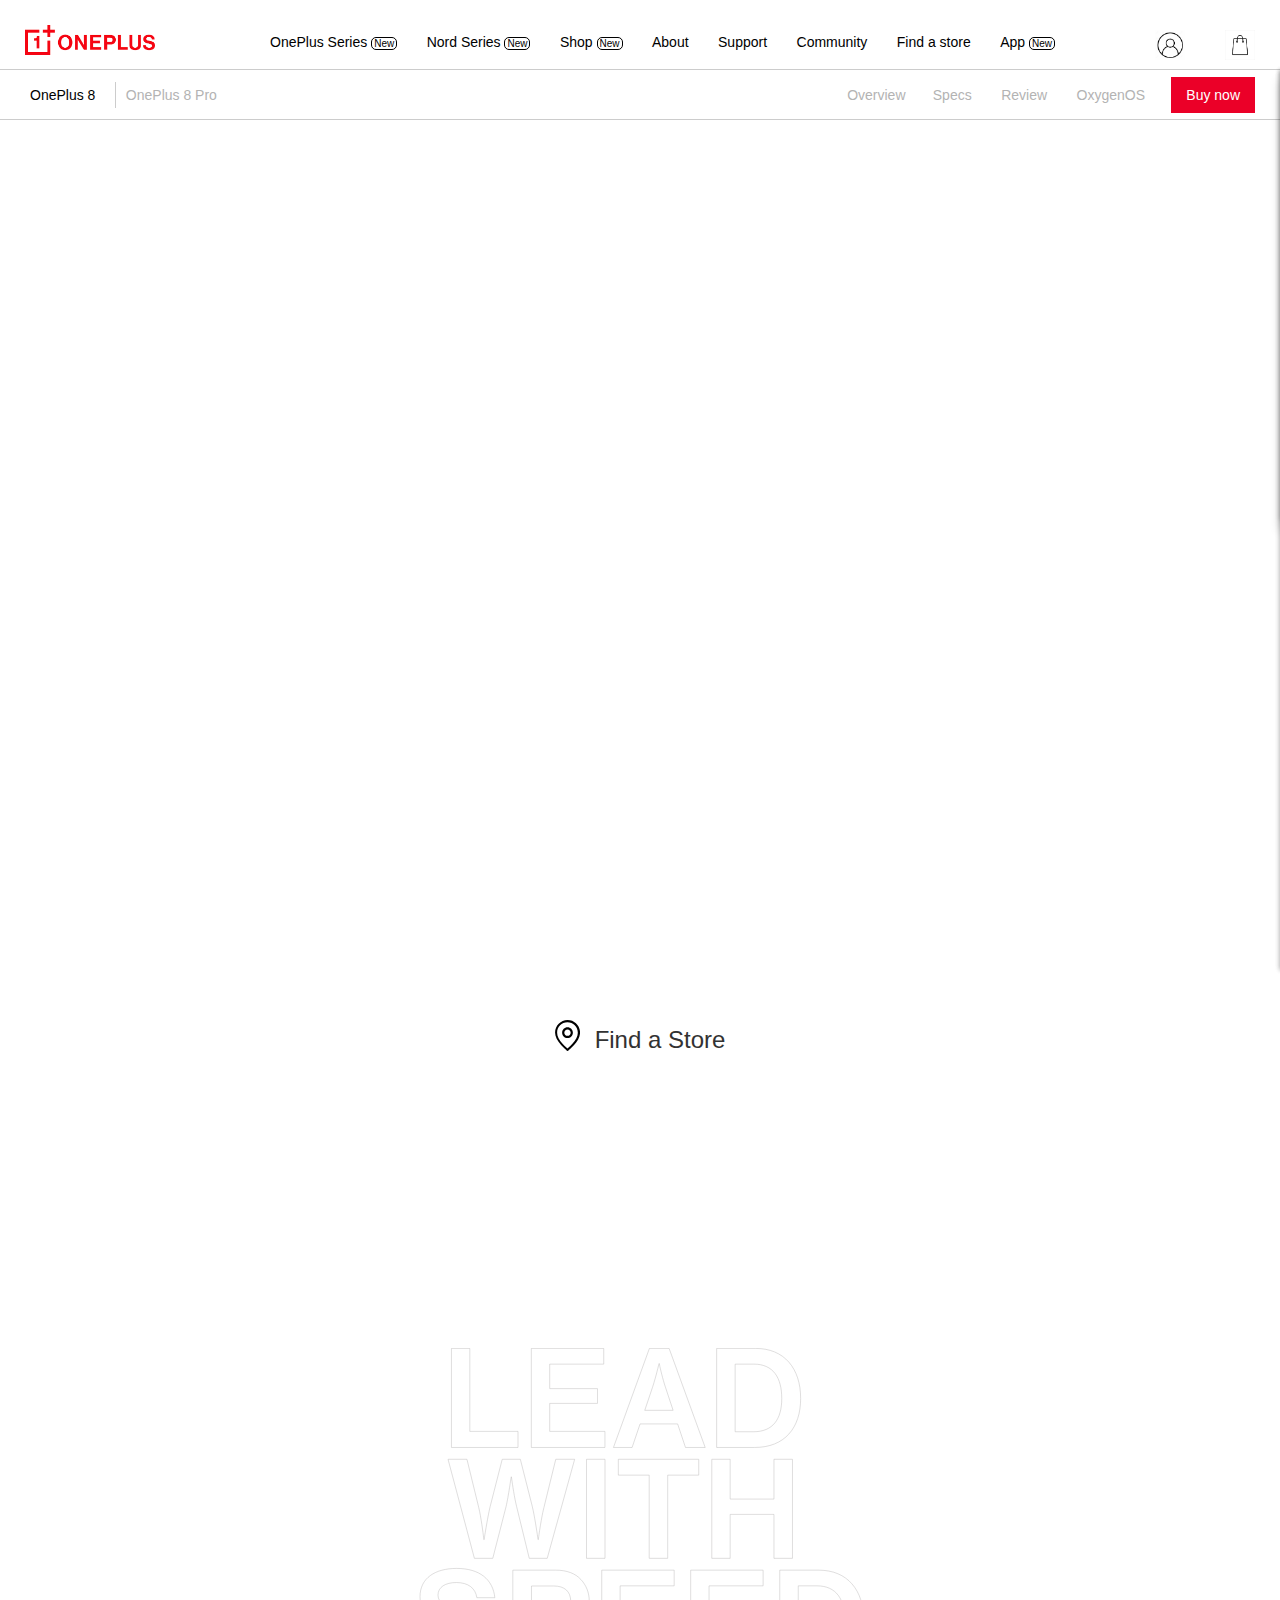
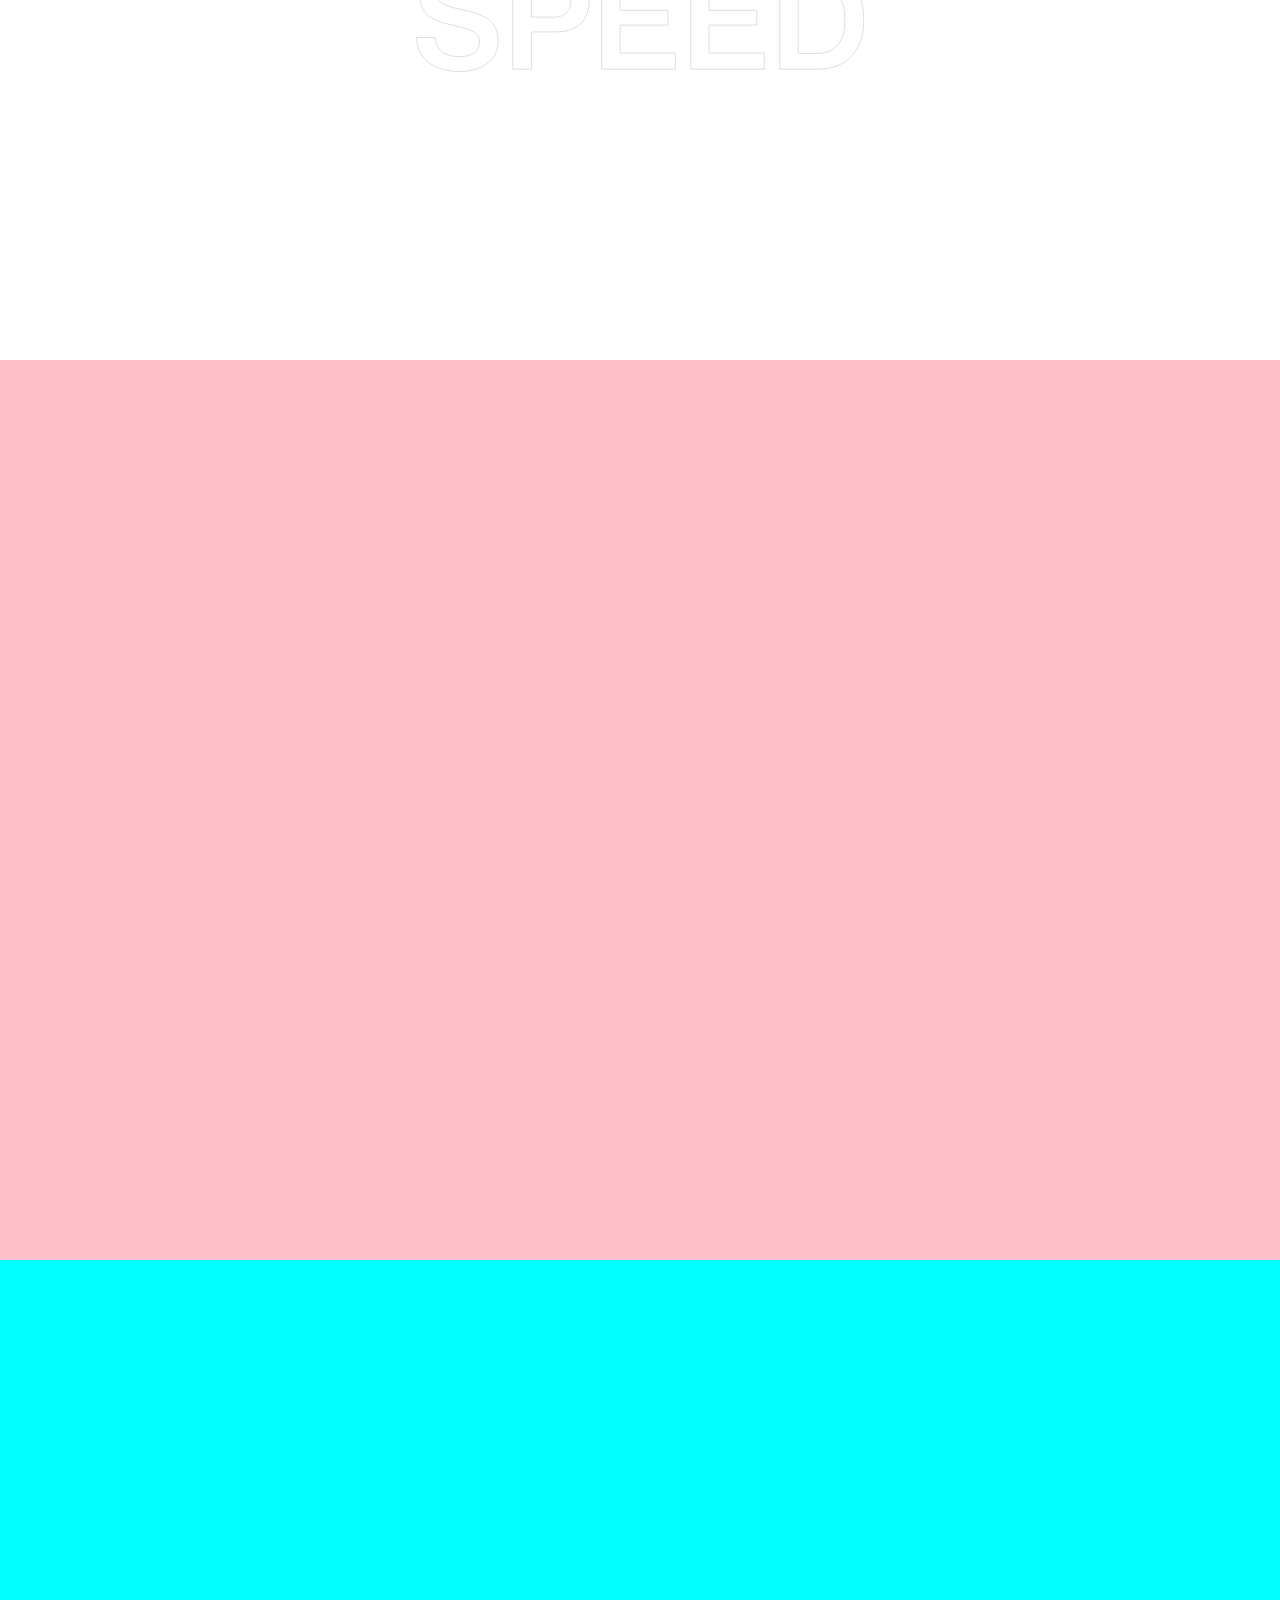
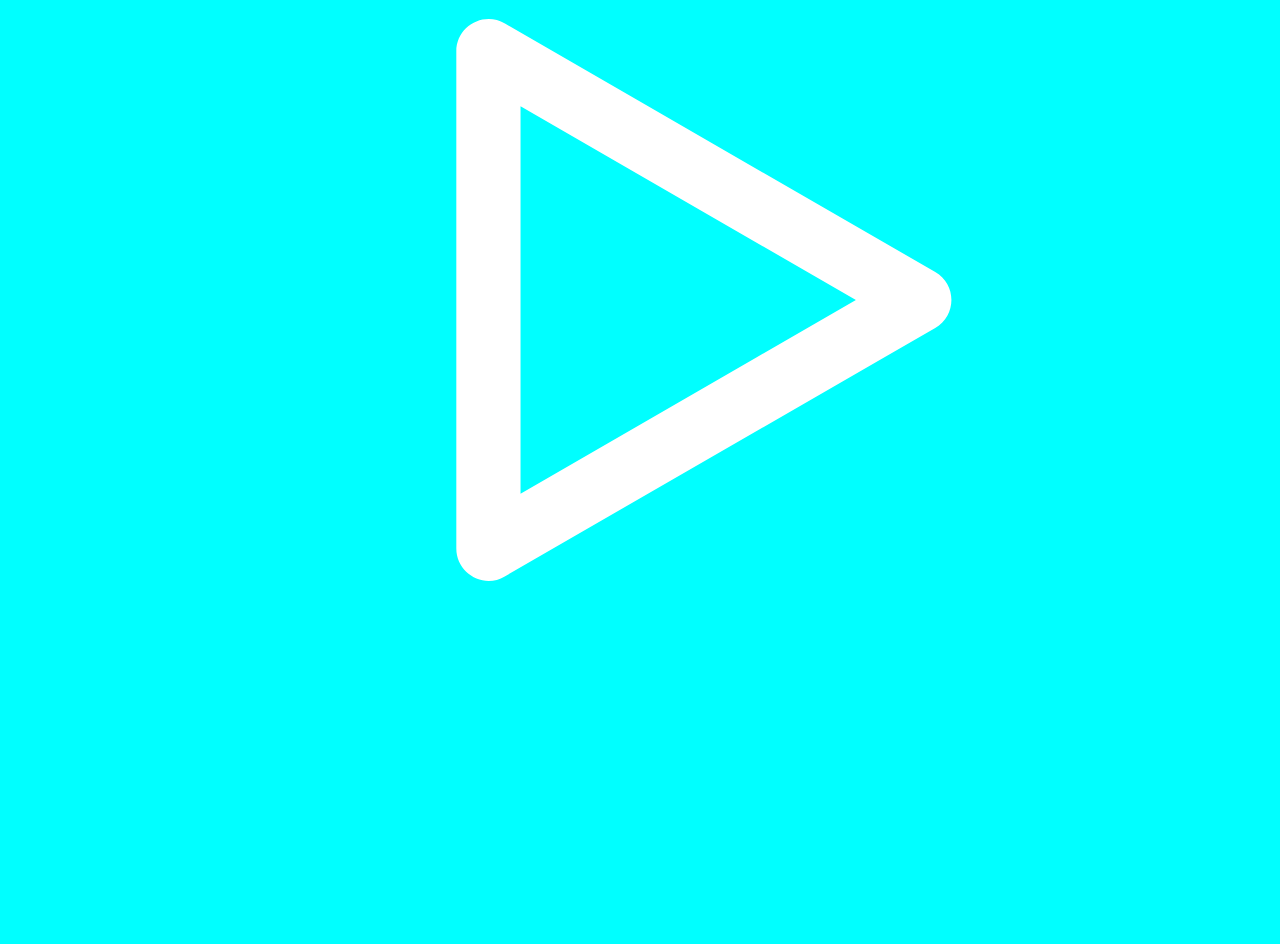
==== commit 5f699a90: "Section three separated" ====
--- a/index.html
+++ b/index.html
@@ -283,7 +283,7 @@
             <div class="section-three_text-box">
                 <h1 class="section-three_title section-three_title-one">90 Hz Fluid Display</h1>
                 <h1 class="section-three_title section-three_title-two">Qualcomm<sup> R </sup>  Snapdragon<sup>TM</sup> 865 with 5G</h1>
-                <h1 class="section-three_title section-three_title-three">Slim and Slick Curved Design</h1>
+                <h1 class="section-three_title section-three_title-three">Slim and Sleek Curved Design</h1>
                 <h1 class="section-three_title section-three_title-four">48 MP Triple camera</h1>
             </div>
         </div>
--- a/style.css
+++ b/style.css
@@ -120,6 +120,7 @@
     background-color:#fff;
     z-index: 20;
     padding: 70px 200px;
+    box-shadow: 0 0px 5px rgba(0, 0, 0, 0.2);
 }
 .nav-one_close--menu{
     display: none;
@@ -602,6 +603,8 @@
     flex-direction:row;
     justify-content:center;
     align-items: center;
+    position: relative;
+    z-index: 1;
 }
 .section-two_img{
     height: 40px;
@@ -673,10 +676,49 @@
         font-size:2.8rem;
     }
 }
+@media screen and (max-width:768px){
+    .section-three_title{
+        font-size: 1.8rem;
+        padding: 10px;
+    }
+    .section-three_title-two sup{
+        font-size:0.9rem;
+    }
+    .section-three_title-two sup:first-child{
+        border: 2px solid #000000;
+        margin-right: 10px;
+        border-radius: 50%;
+        -webkit-border-radius: 50%;
+        -moz-border-radius: 50%;
+        -ms-border-radius: 50%;
+        -o-border-radius: 50%;
+}
+}
+@media screen and (max-width:600px){
+    .section-three{
+        background-size: 90%;
+    }
+    .section-three_text-box{
+        left: 30%;
+    }
+    .section-three_title{
+        font-size: 2.5rem;
+    }
+    .section-three_title-one{        
+        margin-left:-60px;
+    }
+    .section-three_title-three{
+        margin-left:-30px;
+    }
+    .section-three_title-four{
+        margin-left:-60px;
+    }
+}
 /*End Section three*/
 /*Start Section four*/
 .section-four{
     height: 100vh;
     background-color: pink;
 }
+
 /*End Section four*/
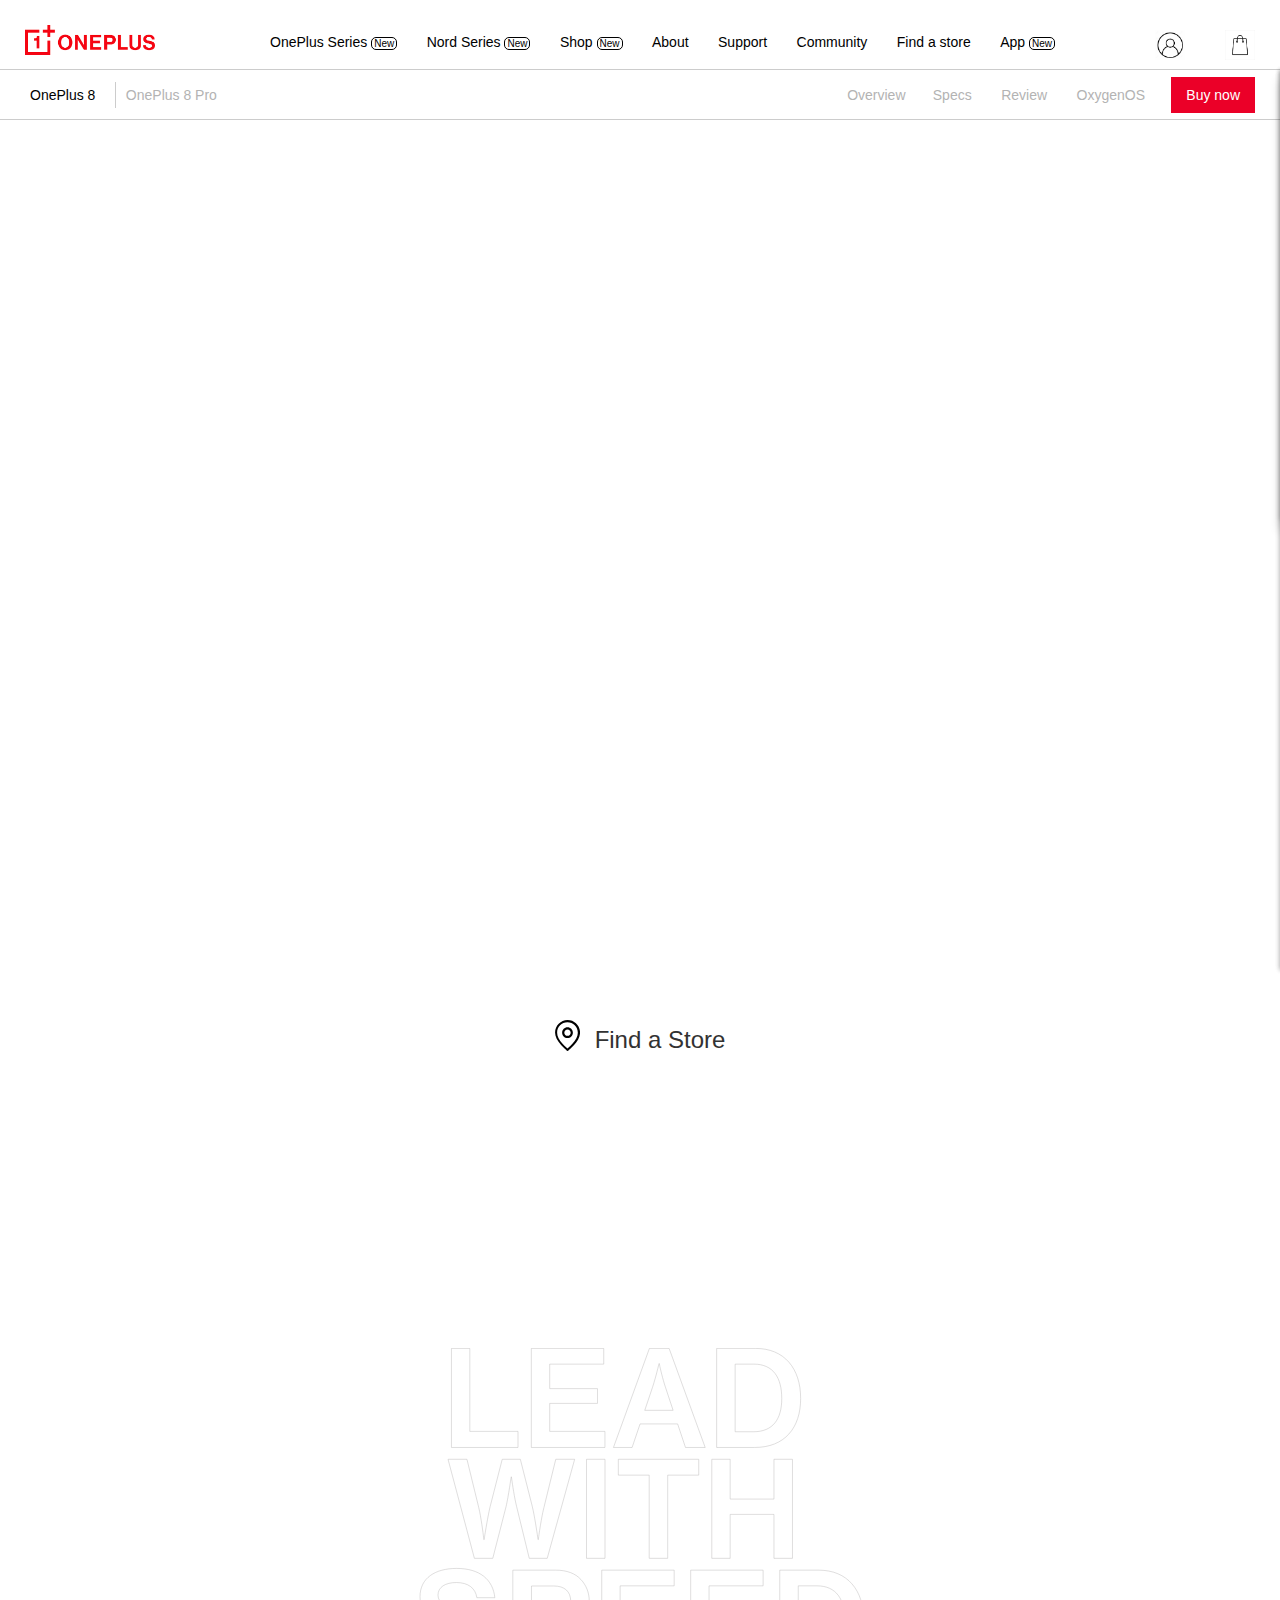
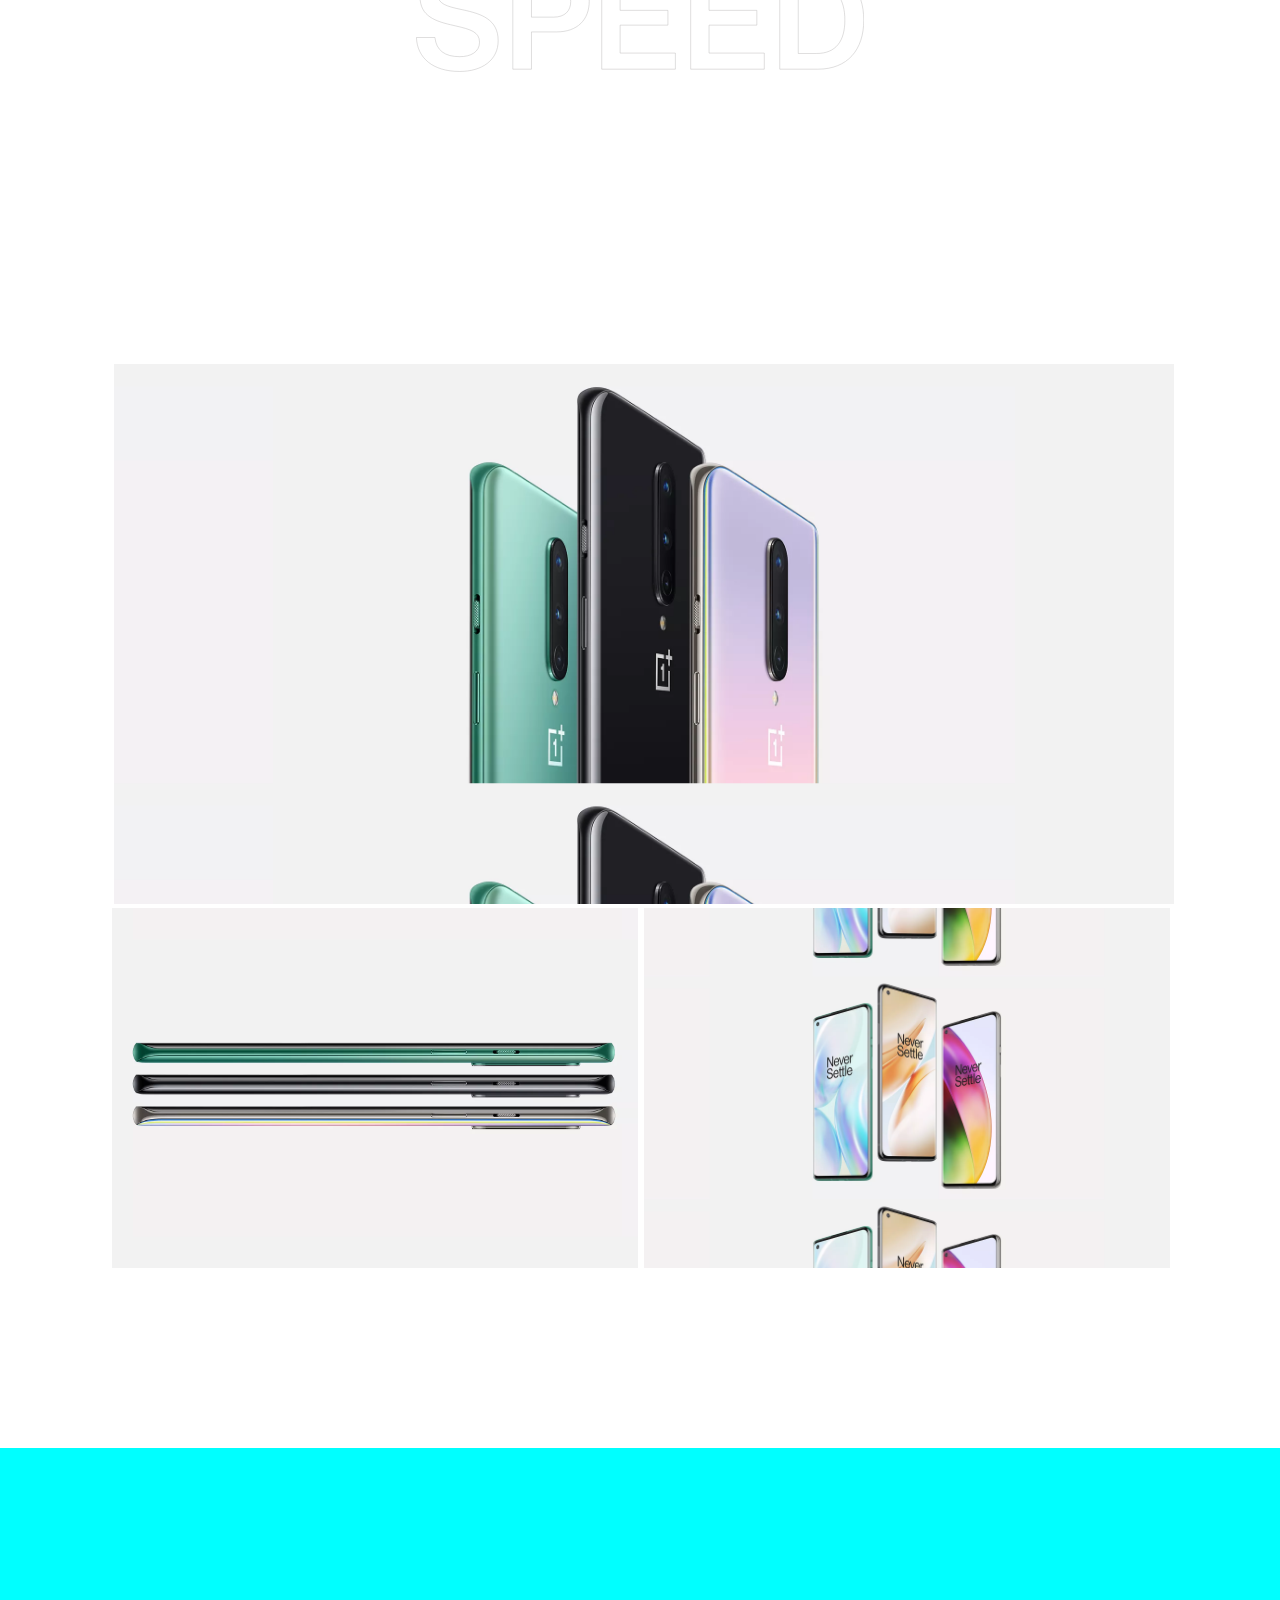
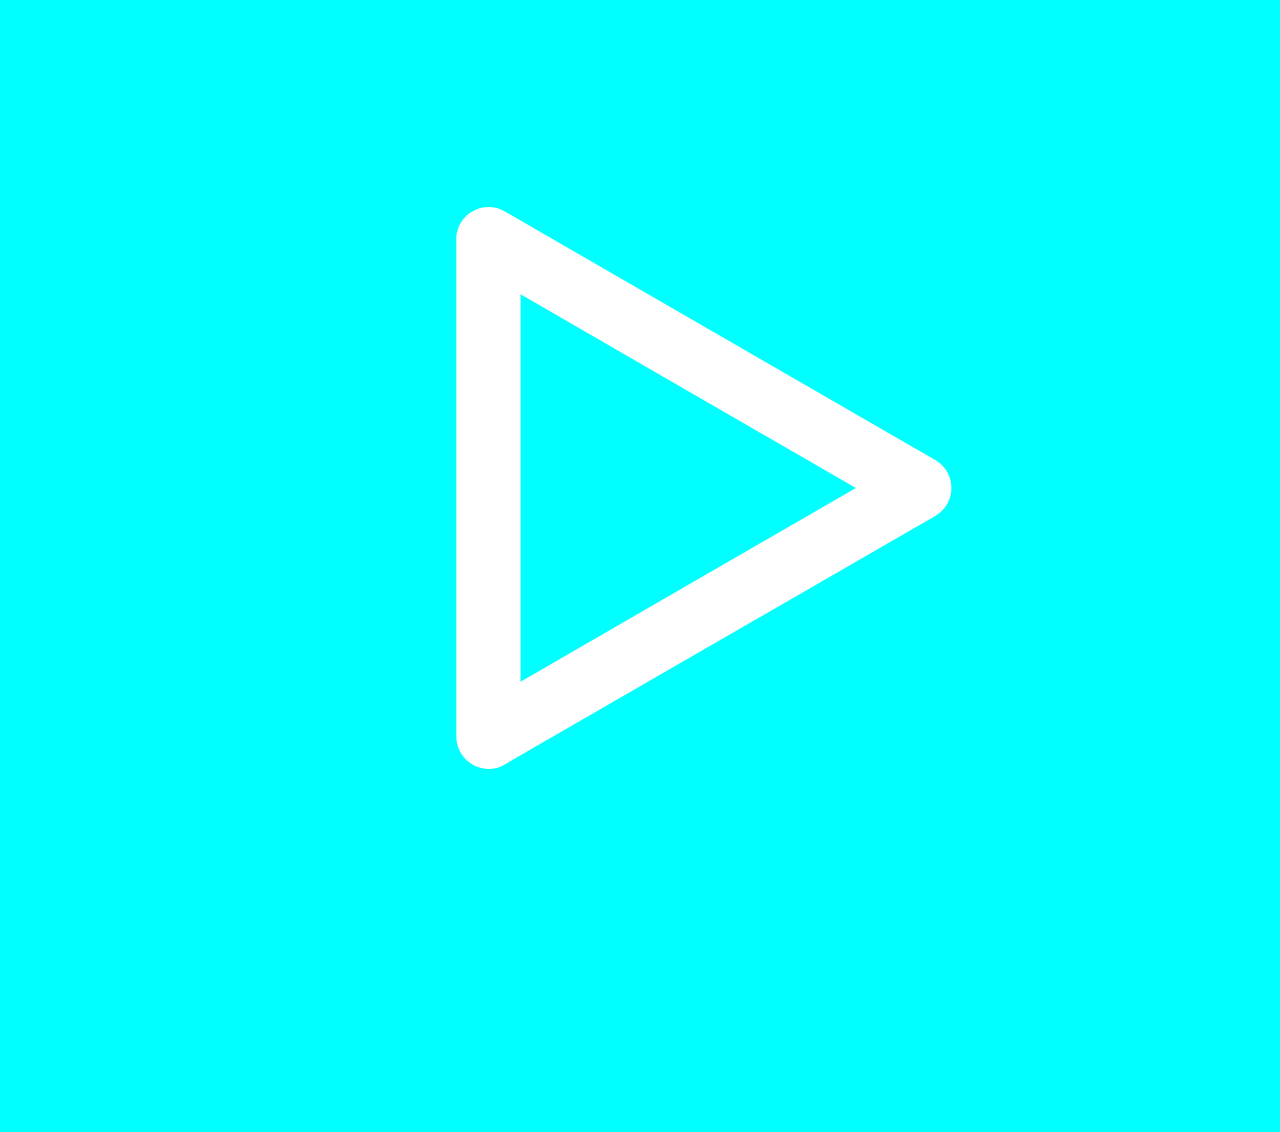
==== commit 914a63c3: "section-four started" ====
--- a/index.html
+++ b/index.html
@@ -287,22 +287,38 @@
                 <h1 class="section-three_title section-three_title-four">48 MP Triple camera</h1>
             </div>
         </div>
-        <script type="text/javascript">
-
-            
-        </script>
         <!--End section three-->
         <!--Start section four-->
         <div class="section-four flex-three">
-            <div class="flex-three_item"></div>
-            <div class="flex-three_item">
-                <div class="flex-two">
-                    <div class="flex-two_item"></div>
-                    <div class="flex-two_item"></div>
-                </div>
-            </div>
-            <div class="flex-three_item"></div>
-        </div>
+            <div class="section-four_item--single" onmouseover="zoomPlus(this,'85%','-40px')" 
+            onmouseout="zoomMinus(this, '70%', '0px')">
+            </div>
+            
+                <div class="section-four_double">
+                    <div class="section-four_item--double section-four_item--double-one"
+                    onmouseover="zoomPlus(this,'120%','center')" 
+                    onmouseout="zoomMinus(this, '100%', 'center')">
+                    </div>
+                    <div class="section-four_item--double section-four_item--double-two"
+                    onmouseover="zoomPlus(this,'95%','center')" 
+                    onmouseout="zoomMinus(this, '75%', 'center')">
+                    </div>
+                </div>
+            
+            
+        </div>
+        <div class="section-four_pagination"></div>
+        <script type="text/javascript">
+            function zoomPlus(el, size, position){
+                el.style.backgroundSize = size;
+                el.style.backgroundPositionY =position;
+            }
+            function zoomMinus(el, size, position){
+                el.style.backgroundSize = size;
+                el.style.backgroundPositionY = position;
+            }
+        </script>
+
         <!--End section four-->
         <!--Start section five-->
         <div class="section-five zoom"></div>
--- a/style.css
+++ b/style.css
@@ -717,8 +717,51 @@
 /*End Section three*/
 /*Start Section four*/
 .section-four{
-    height: 100vh;
-    background-color: pink;
+    padding: 0px 110px;
+    display:flex;
+    flex-direction: column;
 }
 
+.section-four_item--single{
+    width: 100%;
+    height: 60vh;
+    background-image: url(./images/triptiph/1.webp);
+    background-position-y: 0px ;
+    background-position-x: center;
+    background-size: 70%;
+    margin: 4px;
+    transition: 1s ease-in-out;
+    -webkit-transition: 1s ease-in-out;
+    -moz-transition: 1s ease-in-out;
+    -ms-transition: 1s ease-in-out;
+    -o-transition: 1s ease-in-out;
+}
+.section-four_double{
+    display: flex;
+    flex-direction: row;
+    justify-content:space-between;
+}
+.section-four_item--double{
+    width: 50%;
+    height: 40vh;
+    margin-left: 2px;
+    background-position: center;
+    transition: 1s ease-in-out;
+    -webkit-transition: 1s ease-in-out;
+    -moz-transition: 1s ease-in-out;
+    -ms-transition: 1s ease-in-out;
+    -o-transition: 1s ease-in-out;
+}
+.section-four_item--double-one{
+    background-image: url(./images/triptiph/2.webp);
+    margin-right: 4px;
+    background-size: 100%;
+}
+.section-four_item--double-two{
+    background-image: url(./images/triptiph/3.webp);
+    background-size: 75%;
+}
+.section-four_pagination{
+    height: 20vh;
+}
 /*End Section four*/
